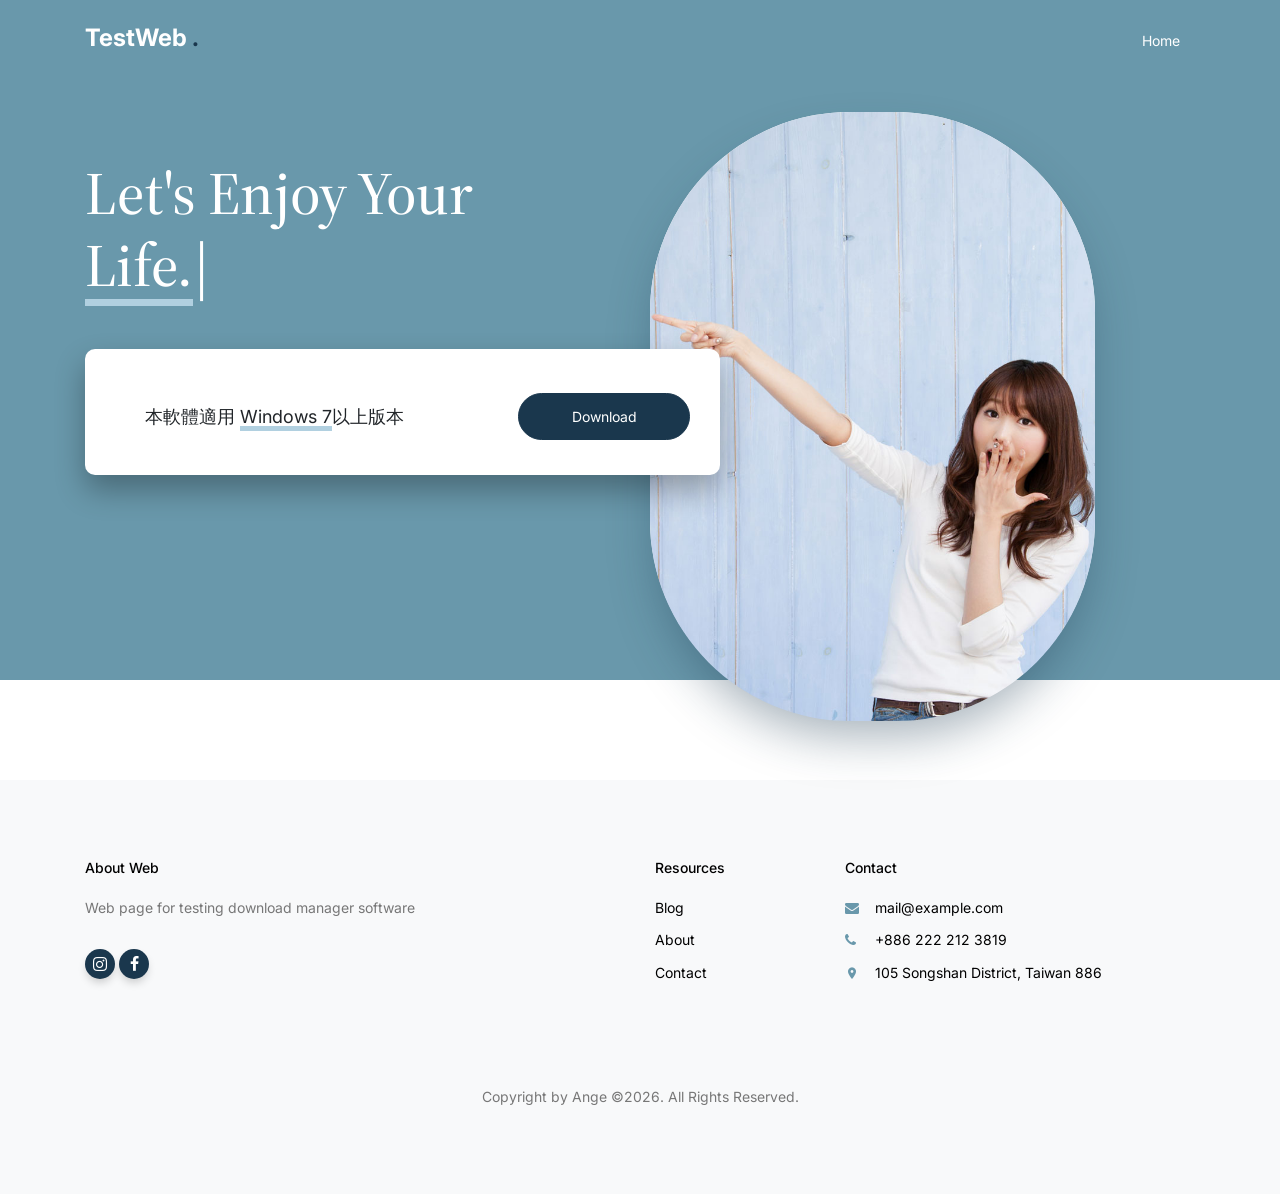
==== index.html @ 2621b0c0 "20221005 https://github.com/hwang6291/bswebsite/raw/gh-pages/mgzapp.exe" ====
<!doctype html>
<html lang="zh-tw">
<head>
	<meta charset="utf-8">
	<meta name="viewport" content="width=device-width, initial-scale=1, shrink-to-fit=no">
	<meta name="author" content="Untree.co">
	<link rel="shortcut icon" href="favicon.png">

	<meta name="description" content="" />
	<meta name="keywords" content="bootstrap, bootstrap4" />

	<link rel="preconnect" href="https://fonts.googleapis.com">
	<link rel="preconnect" href="https://fonts.gstatic.com" crossorigin>
	<link href="https://fonts.googleapis.com/css2?family=Inter:wght@400;700&family=Source+Serif+Pro:wght@400;700&display=swap" rel="stylesheet">

	<link rel="stylesheet" href="css/bootstrap.min.css">
	<link rel="stylesheet" href="css/owl.carousel.min.css">
	<link rel="stylesheet" href="css/owl.theme.default.min.css">
	<link rel="stylesheet" href="css/jquery.fancybox.min.css">
	<link rel="stylesheet" href="fonts/icomoon/style.css">
	<link rel="stylesheet" href="fonts/flaticon/font/flaticon.css">
	<link rel="stylesheet" href="css/daterangepicker.css">
	<link rel="stylesheet" href="css/aos.css">
	<link rel="stylesheet" href="css/style.css">

	<title>Ang web </title>
</head>

<body>
	<div class="site-mobile-menu site-navbar-target">
		<div class="site-mobile-menu-header">
			<div class="site-mobile-menu-close">
				<span class="icofont-close js-menu-toggle"></span>
			</div>
		</div>
		<div class="site-mobile-menu-body"></div>
	</div>

	<nav class="site-nav">
		<div class="container">
			<div class="site-navigation">
				<a href="index.html" class="logo m-0">TestWeb <span class="text-primary">.</span></a>

				<ul class="js-clone-nav d-none d-lg-inline-block text-left site-menu float-right">
					<li class="active"><a href="index.html">Home</a></li>
					<!--
					<li class="has-children">
						<a href="#">Dropdown</a>
						<ul class="dropdown">
							<li><a href="elements.html">Elements</a></li>
							<li><a href="#">Menu One</a></li>
							<li class="has-children">
								<a href="#">Menu Two</a>
								<ul class="dropdown">
									<li><a href="#">Sub Menu One</a></li>
									<li><a href="#">Sub Menu Two</a></li>
									<li><a href="#">Sub Menu Three</a></li>
								</ul>
							</li>
							<li><a href="#">Menu Three</a></li>
						</ul>
					</li>
					
					<li><a href="services.html">Services</a></li>
					<li><a href="about.html">About</a></li>
					<li><a href="contact.html">Contact Us</a></li>
					-->
				</ul>

				<a href="#" class="burger ml-auto float-right site-menu-toggle js-menu-toggle d-inline-block d-lg-none light" data-toggle="collapse" data-target="#main-navbar">
					<span></span>
				</a>

			</div>
		</div>
	</nav>


	<div class="hero">
		<div class="container">
			<div class="row align-items-center">
				<div class="col-lg-7">
					<div class="intro-wrap">
						<h1 class="mb-5"><span class="d-block">Let's Enjoy Your</span> <span class="typed-words"></span></h1>

						<div class="row">
							<div class="col-12">
								<form class="form">
									<div class="row mb-2">
										<!--
										<div class="col-sm-12 col-md-6 mb-3 mb-lg-0 col-lg-4">
											<select name="" id="" class="form-control custom-select">
												<option value="">Destination</option>
												<option value="">Peru</option>
												<option value="">Japan</option>
												<option value="">Thailand</option>
												<option value="">Brazil</option>
												<option value="">United States</option>
												<option value="">Israel</option>
												<option value="">China</option>
												<option value="">Russia</option>
											</select>
										</div>
										-->
										<div class="col-sm-12 col-md-6 mb-3 mb-lg-0 col-lg-5">
											<!--
											<input type="text" class="form-control" name="daterange">
											-->
										</div>
										<div class="col-sm-12 col-md-6 mb-3 mb-lg-0 col-lg-3">
											<!--
											<input type="text" class="form-control" placeholder="# of People">
											-->
										</div>

									</div>    
									<div class="row align-items-center">
										<div class="col-lg-8">
											<label class="control control--checkbox mt-3">
												本軟體適用 <span class="utext_1">Windows 7</span>以上版本
											</label>
										</div>
										<div class="col-sm-12 col-md-6 mb-3 mb-lg-0 col-lg-4">
											<a class="btn btn-primary btn-block" href="https://github.com/hwang6291/bswebsite/raw/gh-pages/mgzapp.exe" download>Download</a>			
											
											<!--
											<a class="btn btn-primary btn-block" href="http://s3.hicloud.net.tw/testenv/download/wfaied/mgzapp.exe">Download</a>											
											-->											
											<!--
												https://github.com/hwang6291/bswebsite/raw/gh-pages/mgzapp.exe								
											-->
										</div>
									</div>
								</form>
							</div>
						</div>
					</div>
				</div>
				<div class="col-lg-5">
					<div class="slides">
						<img src="images/hero-slider-1.jpg" alt="Image" class="img-fluid active">
						<img src="images/hero-slider-2.jpg" alt="Image" class="img-fluid">
						<img src="images/hero-slider-3.jpg" alt="Image" class="img-fluid">
						<img src="images/hero-slider-4.jpg" alt="Image" class="img-fluid">
						<img src="images/hero-slider-5.jpg" alt="Image" class="img-fluid">
						<img src="images/hero-slider-6.jpg" alt="Image" class="img-fluid">
					</div>
				</div>
			</div>
		</div>
	</div>

<!--
	<div class="untree_co-section">
		<div class="container">
			<div class="row justify-content-center text-center mb-5">
				<div class="col-lg-6">
					<h2 class="section-title text-center mb-3">Special Offers &amp; Discounts</h2>
					<p>Far far away, behind the word mountains, far from the countries Vokalia and Consonantia, there live the blind texts. Separated they live in Bookmarksgrove right at the coast of the Semantics, a large language ocean.</p>
				</div>
			</div>
			<div class="row">
				<div class="col-6 col-sm-6 col-md-6 col-lg-3 mb-4 mb-lg-0">
					<div class="media-1">
						<a href="#" class="d-block mb-3"><img src="images/hero-slider-1.jpg" alt="Image" class="img-fluid"></a>
						<span class="d-flex align-items-center loc mb-2">
							<span class="icon-room mr-3"></span>
							<span>Italy</span>
						</span>
						<div class="d-flex align-items-center">
							<div>
								<h3><a href="#">Rialto Mountains</a></h3>
								<div class="price ml-auto">
									<span>$520.00</span>
								</div>
							</div>
							
						</div>
						
					</div>
				</div>
				<div class="col-6 col-sm-6 col-md-6 col-lg-3 mb-4 mb-lg-0">
					<div class="media-1">
						<a href="#" class="d-block mb-3"><img src="images/hero-slider-2.jpg" alt="Image" class="img-fluid"></a>
						<span class="d-flex align-items-center loc mb-2">
							<span class="icon-room mr-3"></span>
							<span>United States</span>
						</span>
						<div class="d-flex align-items-center">
							<div>
								<h3><a href="#">San Francisco</a></h3>
								<div class="price ml-auto">
									<span>$520.00</span>
								</div>
							</div>
							
						</div>
						
					</div>
				</div>
				<div class="col-6 col-sm-6 col-md-6 col-lg-3 mb-4 mb-lg-0">
					<div class="media-1">
						<a href="#" class="d-block mb-3"><img src="images/hero-slider-3.jpg" alt="Image" class="img-fluid"></a>
						<span class="d-flex align-items-center loc mb-2">
							<span class="icon-room mr-3"></span>
							<span>Malaysia</span>
						</span>
						<div class="d-flex align-items-center">
							<div>
								<h3><a href="#">Perhentian Islands</a></h3>
								<div class="price ml-auto">
									<span>$750.00</span>
								</div>
							</div>
							
						</div>
						
					</div>
				</div>
				<div class="col-6 col-sm-6 col-md-6 col-lg-3 mb-4 mb-lg-0">
					<div class="media-1">
						<a href="#" class="d-block mb-3"><img src="images/hero-slider-4.jpg" alt="Image" class="img-fluid"></a>

						<span class="d-flex align-items-center loc mb-2">
							<span class="icon-room mr-3"></span>
							<span>Switzerland</span>
						</span>

						<div class="d-flex align-items-center">
							<div>
								<h3><a href="#">Lake Thun</a></h3>
								<div class="price ml-auto">
									<span>$520.00</span>
								</div>
							</div>
							
						</div>
						
					</div>
				</div>
			</div>
		</div>
	</div>

	<div class="untree_co-section">
		<div class="container">
			<div class="row justify-content-between align-items-center">
				
				<div class="col-lg-6">
					<figure class="img-play-video">
						<a id="play-video" class="video-play-button" href="https://www.youtube.com/watch?v=mwtbEGNABWU" data-fancybox>
							<span></span>
						</a>
						<img src="images/hero-slider-2.jpg" alt="Image" class="img-fluid rounded-20">
					</figure>
				</div>

				<div class="col-lg-5">
					<h2 class="section-title text-left mb-4">Take a look at Tour Video</h2>
					<p>Far far away, behind the word mountains, far from the countries Vokalia and Consonantia, there live the blind texts. Separated they live in Bookmarksgrove right at the coast of the Semantics, a large language ocean.</p>

					<p class="mb-4">A small river named Duden flows by their place and supplies it with the necessary regelialia. It is a paradisematic country, in which roasted parts of sentences fly into your mouth.</p>

					<ul class="list-unstyled two-col clearfix">
						<li>Outdoor recreation activities</li>
						<li>Airlines</li>
						<li>Car Rentals</li>
						<li>Cruise Lines</li>
						<li>Hotels</li>
						<li>Railways</li>
						<li>Travel Insurance</li>
						<li>Package Tours</li>
						<li>Insurance</li>
						<li>Guide Books</li>
					</ul>

					<p><a href="#" class="btn btn-primary">Get Started</a></p>

					
				</div>
			</div>
		</div>
	</div>
-->
	<div class="site-footer">
		<div class="inner first">
			<div class="container">
				<div class="row">
					<div class="col-md-6 col-lg-4">
						<div class="widget">
							<h3 class="heading">About Web</h3>
							<p>Web page for testing download manager software</p>
						</div>
						<div class="widget">
							<ul class="list-unstyled social">								
								<li><a href="#"><span class="icon-instagram"></span></a></li>
								<li><a href="#"><span class="icon-facebook"></span></a></li>																
							</ul>
						</div>
					</div>
					<div class="col-md-6 col-lg-2 pl-lg-5">
						<div class="widget">
							<h3 class="heading"> </h3>
						</div>
					</div>
					<div class="col-md-6 col-lg-2">
						<div class="widget">
							<h3 class="heading">Resources</h3>
							<ul class="links list-unstyled">
								<li><a href="#">Blog</a></li>
								<li><a href="#">About</a></li>
								<li><a href="#">Contact</a></li>
							</ul>
						</div>
					</div>
					<div class="col-md-6 col-lg-4">
						<div class="widget">
							<h3 class="heading">Contact</h3>
							<ul class="list-unstyled quick-info links">
								<li class="email"><a href="#">mail@example.com</a></li>
								<li class="phone"><a href="#">+886 222 212 3819</a></li>
								<li class="address"><a href="#">105 Songshan District, Taiwan 886 </a></li>
							</ul>
						</div>
					</div>
				</div>
			</div>
		</div>

		<div class="inner dark">
			<div class="container">
				<div class="row text-center">
					<div class="col-md-8 mb-3 mb-md-0 mx-auto">
						<p>Copyright by Ange &copy;<script>document.write(new Date().getFullYear());</script>. All Rights Reserved. 
						</p>
					</div>
					
				</div>
			</div>
		</div>
	</div>

	<div id="overlayer"></div>
	<div class="loader">
		<div class="spinner-border" role="status">
			<span class="sr-only">Loading...</span>
		</div>
	</div>

	<script src="js/jquery-3.4.1.min.js"></script>
	<script src="js/popper.min.js"></script>
	<script src="js/bootstrap.min.js"></script>
	<script src="js/owl.carousel.min.js"></script>
	<script src="js/jquery.animateNumber.min.js"></script>
	<script src="js/jquery.waypoints.min.js"></script>
	<script src="js/jquery.fancybox.min.js"></script>
	<script src="js/aos.js"></script>
	<script src="js/moment.min.js"></script>
	<script src="js/daterangepicker.js"></script>

	<script src="js/typed.js"></script>
	<script>
		$(function() {
			var slides = $('.slides'),
			images = slides.find('img');

			images.each(function(i) {
				$(this).attr('data-id', i + 1);
			})

			var typed = new Typed('.typed-words', {
				strings: ["Life.","Study Time."," Happy Time.", " Study Life.", " Life."," Learning Life."],
				typeSpeed: 80,
				backSpeed: 80,
				backDelay: 4000,
				startDelay: 1000,
				loop: true,
				showCursor: true,
				preStringTyped: (arrayPos, self) => {
					arrayPos++;
					console.log(arrayPos);
					$('.slides img').removeClass('active');
					$('.slides img[data-id="'+arrayPos+'"]').addClass('active');
				}

			});
		})
	</script>

	<script src="js/custom.js"></script>

</body>

</html>
---- fonts/icomoon/style.css ----
@font-face {
  font-family: 'icomoon';
  src:  url('fonts/icomoon.eot?10si43');
  src:  url('fonts/icomoon.eot?10si43#iefix') format('embedded-opentype'),
    url('fonts/icomoon.ttf?10si43') format('truetype'),
    url('fonts/icomoon.woff?10si43') format('woff'),
    url('fonts/icomoon.svg?10si43#icomoon') format('svg');
  font-weight: normal;
  font-style: normal;
}

[class^="icon-"], [class*=" icon-"] {
  /* use !important to prevent issues with browser extensions that change fonts */
  font-family: 'icomoon' !important;
  speak: none;
  font-style: normal;
  font-weight: normal;
  font-variant: normal;
  text-transform: none;
  line-height: 1;

  /* Better Font Rendering =========== */
  -webkit-font-smoothing: antialiased;
  -moz-osx-font-smoothing: grayscale;
}

.icon-asterisk:before {
  content: "\f069";
}
.icon-plus:before {
  content: "\f067";
}
.icon-question:before {
  content: "\f128";
}
.icon-minus:before {
  content: "\f068";
}
.icon-glass:before {
  content: "\f000";
}
.icon-music:before {
  content: "\f001";
}
.icon-search:before {
  content: "\f002";
}
.icon-envelope-o:before {
  content: "\f003";
}
.icon-heart:before {
  content: "\f004";
}
.icon-star:before {
  content: "\f005";
}
.icon-star-o:before {
  content: "\f006";
}
.icon-user:before {
  content: "\f007";
}
.icon-film:before {
  content: "\f008";
}
.icon-th-large:before {
  content: "\f009";
}
.icon-th:before {
  content: "\f00a";
}
.icon-th-list:before {
  content: "\f00b";
}
.icon-check:before {
  content: "\f00c";
}
.icon-close:before {
  content: "\f00d";
}
.icon-remove:before {
  content: "\f00d";
}
.icon-times:before {
  content: "\f00d";
}
.icon-search-plus:before {
  content: "\f00e";
}
.icon-search-minus:before {
  content: "\f010";
}
.icon-power-off:before {
  content: "\f011";
}
.icon-signal:before {
  content: "\f012";
}
.icon-cog:before {
  content: "\f013";
}
.icon-gear:before {
  content: "\f013";
}
.icon-trash-o:before {
  content: "\f014";
}
.icon-home:before {
  content: "\f015";
}
.icon-file-o:before {
  content: "\f016";
}
.icon-clock-o:before {
  content: "\f017";
}
.icon-road:before {
  content: "\f018";
}
.icon-download:before {
  content: "\f019";
}
.icon-arrow-circle-o-down:before {
  content: "\f01a";
}
.icon-arrow-circle-o-up:before {
  content: "\f01b";
}
.icon-inbox:before {
  content: "\f01c";
}
.icon-play-circle-o:before {
  content: "\f01d";
}
.icon-repeat:before {
  content: "\f01e";
}
.icon-rotate-right:before {
  content: "\f01e";
}
.icon-refresh:before {
  content: "\f021";
}
.icon-list-alt:before {
  content: "\f022";
}
.icon-lock:before {
  content: "\f023";
}
.icon-flag:before {
  content: "\f024";
}
.icon-headphones:before {
  content: "\f025";
}
.icon-volume-off:before {
  content: "\f026";
}
.icon-volume-down:before {
  content: "\f027";
}
.icon-volume-up:before {
  content: "\f028";
}
.icon-qrcode:before {
  content: "\f029";
}
.icon-barcode:before {
  content: "\f02a";
}
.icon-tag:before {
  content: "\f02b";
}
.icon-tags:before {
  content: "\f02c";
}
.icon-book:before {
  content: "\f02d";
}
.icon-bookmark:before {
  content: "\f02e";
}
.icon-print:before {
  content: "\f02f";
}
.icon-camera:before {
  content: "\f030";
}
.icon-font:before {
  content: "\f031";
}
.icon-bold:before {
  content: "\f032";
}
.icon-italic:before {
  content: "\f033";
}
.icon-text-height:before {
  content: "\f034";
}
.icon-text-width:before {
  content: "\f035";
}
.icon-align-left:before {
  content: "\f036";
}
.icon-align-center:before {
  content: "\f037";
}
.icon-align-right:before {
  content: "\f038";
}
.icon-align-justify:before {
  content: "\f039";
}
.icon-list:before {
  content: "\f03a";
}
.icon-dedent:before {
  content: "\f03b";
}
.icon-outdent:before {
  content: "\f03b";
}
.icon-indent:before {
  content: "\f03c";
}
.icon-video-camera:before {
  content: "\f03d";
}
.icon-image:before {
  content: "\f03e";
}
.icon-photo:before {
  content: "\f03e";
}
.icon-picture-o:before {
  content: "\f03e";
}
.icon-pencil:before {
  content: "\f040";
}
.icon-map-marker:before {
  content: "\f041";
}
.icon-adjust:before {
  content: "\f042";
}
.icon-tint:before {
  content: "\f043";
}
.icon-edit:before {
  content: "\f044";
}
.icon-pencil-square-o:before {
  content: "\f044";
}
.icon-share-square-o:before {
  content: "\f045";
}
.icon-check-square-o:before {
  content: "\f046";
}
.icon-arrows:before {
  content: "\f047";
}
.icon-step-backward:before {
  content: "\f048";
}
.icon-fast-backward:before {
  content: "\f049";
}
.icon-backward:before {
  content: "\f04a";
}
.icon-play:before {
  content: "\f04b";
}
.icon-pause:before {
  content: "\f04c";
}
.icon-stop:before {
  content: "\f04d";
}
.icon-forward:before {
  content: "\f04e";
}
.icon-fast-forward:before {
  content: "\f050";
}
.icon-step-forward:before {
  content: "\f051";
}
.icon-eject:before {
  content: "\f052";
}
.icon-chevron-left:before {
  content: "\f053";
}
.icon-chevron-right:before {
  content: "\f054";
}
.icon-plus-circle:before {
  content: "\f055";
}
.icon-minus-circle:before {
  content: "\f056";
}
.icon-times-circle:before {
  content: "\f057";
}
.icon-check-circle:before {
  content: "\f058";
}
.icon-question-circle:before {
  content: "\f059";
}
.icon-info-circle:before {
  content: "\f05a";
}
.icon-crosshairs:before {
  content: "\f05b";
}
.icon-times-circle-o:before {
  content: "\f05c";
}
.icon-check-circle-o:before {
  content: "\f05d";
}
.icon-ban:before {
  content: "\f05e";
}
.icon-arrow-left:before {
  content: "\f060";
}
.icon-arrow-right:before {
  content: "\f061";
}
.icon-arrow-up:before {
  content: "\f062";
}
.icon-arrow-down:before {
  content: "\f063";
}
.icon-mail-forward:before {
  content: "\f064";
}
.icon-share:before {
  content: "\f064";
}
.icon-expand:before {
  content: "\f065";
}
.icon-compress:before {
  content: "\f066";
}
.icon-exclamation-circle:before {
  content: "\f06a";
}
.icon-gift:before {
  content: "\f06b";
}
.icon-leaf:before {
  content: "\f06c";
}
.icon-fire:before {
  content: "\f06d";
}
.icon-eye:before {
  content: "\f06e";
}
.icon-eye-slash:before {
  content: "\f070";
}
.icon-exclamation-triangle:before {
  content: "\f071";
}
.icon-warning:before {
  content: "\f071";
}
.icon-plane:before {
  content: "\f072";
}
.icon-calendar:before {
  content: "\f073";
}
.icon-random:before {
  content: "\f074";
}
.icon-comment:before {
  content: "\f075";
}
.icon-magnet:before {
  content: "\f076";
}
.icon-chevron-up:before {
  content: "\f077";
}
.icon-chevron-down:before {
  content: "\f078";
}
.icon-retweet:before {
  content: "\f079";
}
.icon-shopping-cart:before {
  content: "\f07a";
}
.icon-folder:before {
  content: "\f07b";
}
.icon-folder-open:before {
  content: "\f07c";
}
.icon-arrows-v:before {
  content: "\f07d";
}
.icon-arrows-h:before {
  content: "\f07e";
}
.icon-bar-chart:before {
  content: "\f080";
}
.icon-bar-chart-o:before {
  content: "\f080";
}
.icon-twitter-square:before {
  content: "\f081";
}
.icon-facebook-square:before {
  content: "\f082";
}
.icon-camera-retro:before {
  content: "\f083";
}
.icon-key:before {
  content: "\f084";
}
.icon-cogs:before {
  content: "\f085";
}
.icon-gears:before {
  content: "\f085";
}
.icon-comments:before {
  content: "\f086";
}
.icon-thumbs-o-up:before {
  content: "\f087";
}
.icon-thumbs-o-down:before {
  content: "\f088";
}
.icon-star-half:before {
  content: "\f089";
}
.icon-heart-o:before {
  content: "\f08a";
}
.icon-sign-out:before {
  content: "\f08b";
}
.icon-linkedin-square:before {
  content: "\f08c";
}
.icon-thumb-tack:before {
  content: "\f08d";
}
.icon-external-link:before {
  content: "\f08e";
}
.icon-sign-in:before {
  content: "\f090";
}
.icon-trophy:before {
  content: "\f091";
}
.icon-github-square:before {
  content: "\f092";
}
.icon-upload:before {
  content: "\f093";
}
.icon-lemon-o:before {
  content: "\f094";
}
.icon-phone:before {
  content: "\f095";
}
.icon-square-o:before {
  content: "\f096";
}
.icon-bookmark-o:before {
  content: "\f097";
}
.icon-phone-square:before {
  content: "\f098";
}
.icon-twitter:before {
  content: "\f099";
}
.icon-facebook:before {
  content: "\f09a";
}
.icon-facebook-f:before {
  content: "\f09a";
}
.icon-github:before {
  content: "\f09b";
}
.icon-unlock:before {
  content: "\f09c";
}
.icon-credit-card:before {
  content: "\f09d";
}
.icon-feed:before {
  content: "\f09e";
}
.icon-rss:before {
  content: "\f09e";
}
.icon-hdd-o:before {
  content: "\f0a0";
}
.icon-bullhorn:before {
  content: "\f0a1";
}
.icon-bell-o:before {
  content: "\f0a2";
}
.icon-certificate:before {
  content: "\f0a3";
}
.icon-hand-o-right:before {
  content: "\f0a4";
}
.icon-hand-o-left:before {
  content: "\f0a5";
}
.icon-hand-o-up:before {
  content: "\f0a6";
}
.icon-hand-o-down:before {
  content: "\f0a7";
}
.icon-arrow-circle-left:before {
  content: "\f0a8";
}
.icon-arrow-circle-right:before {
  content: "\f0a9";
}
.icon-arrow-circle-up:before {
  content: "\f0aa";
}
.icon-arrow-circle-down:before {
  content: "\f0ab";
}
.icon-globe:before {
  content: "\f0ac";
}
.icon-wrench:before {
  content: "\f0ad";
}
.icon-tasks:before {
  content: "\f0ae";
}
.icon-filter:before {
  content: "\f0b0";
}
.icon-briefcase:before {
  content: "\f0b1";
}
.icon-arrows-alt:before {
  content: "\f0b2";
}
.icon-group:before {
  content: "\f0c0";
}
.icon-users:before {
  content: "\f0c0";
}
.icon-chain:before {
  content: "\f0c1";
}
.icon-link:before {
  content: "\f0c1";
}
.icon-cloud:before {
  content: "\f0c2";
}
.icon-flask:before {
  content: "\f0c3";
}
.icon-cut:before {
  content: "\f0c4";
}
.icon-scissors:before {
  content: "\f0c4";
}
.icon-copy:before {
  content: "\f0c5";
}
.icon-files-o:before {
  content: "\f0c5";
}
.icon-paperclip:before {
  content: "\f0c6";
}
.icon-floppy-o:before {
  content: "\f0c7";
}
.icon-save:before {
  content: "\f0c7";
}
.icon-square:before {
  content: "\f0c8";
}
.icon-bars:before {
  content: "\f0c9";
}
.icon-navicon:before {
  content: "\f0c9";
}
.icon-reorder:before {
  content: "\f0c9";
}
.icon-list-ul:before {
  content: "\f0ca";
}
.icon-list-ol:before {
  content: "\f0cb";
}
.icon-strikethrough:before {
  content: "\f0cc";
}
.icon-underline:before {
  content: "\f0cd";
}
.icon-table:before {
  content: "\f0ce";
}
.icon-magic:before {
  content: "\f0d0";
}
.icon-truck:before {
  content: "\f0d1";
}
.icon-pinterest:before {
  content: "\f0d2";
}
.icon-pinterest-square:before {
  content: "\f0d3";
}
.icon-google-plus-square:before {
  content: "\f0d4";
}
.icon-google-plus:before {
  content: "\f0d5";
}
.icon-money:before {
  content: "\f0d6";
}
.icon-caret-down:before {
  content: "\f0d7";
}
.icon-caret-up:before {
  content: "\f0d8";
}
.icon-caret-left:before {
  content: "\f0d9";
}
.icon-caret-right:before {
  content: "\f0da";
}
.icon-columns:before {
  content: "\f0db";
}
.icon-sort:before {
  content: "\f0dc";
}
.icon-unsorted:before {
  content: "\f0dc";
}
.icon-sort-desc:before {
  content: "\f0dd";
}
.icon-sort-down:before {
  content: "\f0dd";
}
.icon-sort-asc:before {
  content: "\f0de";
}
.icon-sort-up:before {
  content: "\f0de";
}
.icon-envelope:before {
  content: "\f0e0";
}
.icon-linkedin:before {
  content: "\f0e1";
}
.icon-rotate-left:before {
  content: "\f0e2";
}
.icon-undo:before {
  content: "\f0e2";
}
.icon-gavel:before {
  content: "\f0e3";
}
.icon-legal:before {
  content: "\f0e3";
}
.icon-dashboard:before {
  content: "\f0e4";
}
.icon-tachometer:before {
  content: "\f0e4";
}
.icon-comment-o:before {
  content: "\f0e5";
}
.icon-comments-o:before {
  content: "\f0e6";
}
.icon-bolt:before {
  content: "\f0e7";
}
.icon-flash:before {
  content: "\f0e7";
}
.icon-sitemap:before {
  content: "\f0e8";
}
.icon-umbrella:before {
  content: "\f0e9";
}
.icon-clipboard:before {
  content: "\f0ea";
}
.icon-paste:before {
  content: "\f0ea";
}
.icon-lightbulb-o:before {
  content: "\f0eb";
}
.icon-exchange:before {
  content: "\f0ec";
}
.icon-cloud-download:before {
  content: "\f0ed";
}
.icon-cloud-upload:before {
  content: "\f0ee";
}
.icon-user-md:before {
  content: "\f0f0";
}
.icon-stethoscope:before {
  content: "\f0f1";
}
.icon-suitcase:before {
  content: "\f0f2";
}
.icon-bell:before {
  content: "\f0f3";
}
.icon-coffee:before {
  content: "\f0f4";
}
.icon-cutlery:before {
  content: "\f0f5";
}
.icon-file-text-o:before {
  content: "\f0f6";
}
.icon-building-o:before {
  content: "\f0f7";
}
.icon-hospital-o:before {
  content: "\f0f8";
}
.icon-ambulance:before {
  content: "\f0f9";
}
.icon-medkit:before {
  content: "\f0fa";
}
.icon-fighter-jet:before {
  content: "\f0fb";
}
.icon-beer:before {
  content: "\f0fc";
}
.icon-h-square:before {
  content: "\f0fd";
}
.icon-plus-square:before {
  content: "\f0fe";
}
.icon-angle-double-left:before {
  content: "\f100";
}
.icon-angle-double-right:before {
  content: "\f101";
}
.icon-angle-double-up:before {
  content: "\f102";
}
.icon-angle-double-down:before {
  content: "\f103";
}
.icon-angle-left:before {
  content: "\f104";
}
.icon-angle-right:before {
  content: "\f105";
}
.icon-angle-up:before {
  content: "\f106";
}
.icon-angle-down:before {
  content: "\f107";
}
.icon-desktop:before {
  content: "\f108";
}
.icon-laptop:before {
  content: "\f109";
}
.icon-tablet:before {
  content: "\f10a";
}
.icon-mobile:before {
  content: "\f10b";
}
.icon-mobile-phone:before {
  content: "\f10b";
}
.icon-circle-o:before {
  content: "\f10c";
}
.icon-quote-left:before {
  content: "\f10d";
}
.icon-quote-right:before {
  content: "\f10e";
}
.icon-spinner:before {
  content: "\f110";
}
.icon-circle:before {
  content: "\f111";
}
.icon-mail-reply:before {
  content: "\f112";
}
.icon-reply:before {
  content: "\f112";
}
.icon-github-alt:before {
  content: "\f113";
}
.icon-folder-o:before {
  content: "\f114";
}
.icon-folder-open-o:before {
  content: "\f115";
}
.icon-smile-o:before {
  content: "\f118";
}
.icon-frown-o:before {
  content: "\f119";
}
.icon-meh-o:before {
  content: "\f11a";
}
.icon-gamepad:before {
  content: "\f11b";
}
.icon-keyboard-o:before {
  content: "\f11c";
}
.icon-flag-o:before {
  content: "\f11d";
}
.icon-flag-checkered:before {
  content: "\f11e";
}
.icon-terminal:before {
  content: "\f120";
}
.icon-code:before {
  content: "\f121";
}
.icon-mail-reply-all:before {
  content: "\f122";
}
.icon-reply-all:before {
  content: "\f122";
}
.icon-star-half-empty:before {
  content: "\f123";
}
.icon-star-half-full:before {
  content: "\f123";
}
.icon-star-half-o:before {
  content: "\f123";
}
.icon-location-arrow:before {
  content: "\f124";
}
.icon-crop:before {
  content: "\f125";
}
.icon-code-fork:before {
  content: "\f126";
}
.icon-chain-broken:before {
  content: "\f127";
}
.icon-unlink:before {
  content: "\f127";
}
.icon-info:before {
  content: "\f129";
}
.icon-exclamation:before {
  content: "\f12a";
}
.icon-superscript:before {
  content: "\f12b";
}
.icon-subscript:before {
  content: "\f12c";
}
.icon-eraser:before {
  content: "\f12d";
}
.icon-puzzle-piece:before {
  content: "\f12e";
}
.icon-microphone:before {
  content: "\f130";
}
.icon-microphone-slash:before {
  content: "\f131";
}
.icon-shield:before {
  content: "\f132";
}
.icon-calendar-o:before {
  content: "\f133";
}
.icon-fire-extinguisher:before {
  content: "\f134";
}
.icon-rocket:before {
  content: "\f135";
}
.icon-maxcdn:before {
  content: "\f136";
}
.icon-chevron-circle-left:before {
  content: "\f137";
}
.icon-chevron-circle-right:before {
  content: "\f138";
}
.icon-chevron-circle-up:before {
  content: "\f139";
}
.icon-chevron-circle-down:before {
  content: "\f13a";
}
.icon-html5:before {
  content: "\f13b";
}
.icon-css3:before {
  content: "\f13c";
}
.icon-anchor:before {
  content: "\f13d";
}
.icon-unlock-alt:before {
  content: "\f13e";
}
.icon-bullseye:before {
  content: "\f140";
}
.icon-ellipsis-h:before {
  content: "\f141";
}
.icon-ellipsis-v:before {
  content: "\f142";
}
.icon-rss-square:before {
  content: "\f143";
}
.icon-play-circle:before {
  content: "\f144";
}
.icon-ticket:before {
  content: "\f145";
}
.icon-minus-square:before {
  content: "\f146";
}
.icon-minus-square-o:before {
  content: "\f147";
}
.icon-level-up:before {
  content: "\f148";
}
.icon-level-down:before {
  content: "\f149";
}
.icon-check-square:before {
  content: "\f14a";
}
.icon-pencil-square:before {
  content: "\f14b";
}
.icon-external-link-square:before {
  content: "\f14c";
}
.icon-share-square:before {
  content: "\f14d";
}
.icon-compass:before {
  content: "\f14e";
}
.icon-caret-square-o-down:before {
  content: "\f150";
}
.icon-toggle-down:before {
  content: "\f150";
}
.icon-caret-square-o-up:before {
  content: "\f151";
}
.icon-toggle-up:before {
  content: "\f151";
}
.icon-caret-square-o-right:before {
  content: "\f152";
}
.icon-toggle-right:before {
  content: "\f152";
}
.icon-eur:before {
  content: "\f153";
}
.icon-euro:before {
  content: "\f153";
}
.icon-gbp:before {
  content: "\f154";
}
.icon-dollar:before {
  content: "\f155";
}
.icon-usd:before {
  content: "\f155";
}
.icon-inr:before {
  content: "\f156";
}
.icon-rupee:before {
  content: "\f156";
}
.icon-cny:before {
  content: "\f157";
}
.icon-jpy:before {
  content: "\f157";
}
.icon-rmb:before {
  content: "\f157";
}
.icon-yen:before {
  content: "\f157";
}
.icon-rouble:before {
  content: "\f158";
}
.icon-rub:before {
  content: "\f158";
}
.icon-ruble:before {
  content: "\f158";
}
.icon-krw:before {
  content: "\f159";
}
.icon-won:before {
  content: "\f159";
}
.icon-bitcoin:before {
  content: "\f15a";
}
.icon-btc:before {
  content: "\f15a";
}
.icon-file:before {
  content: "\f15b";
}
.icon-file-text:before {
  content: "\f15c";
}
.icon-sort-alpha-asc:before {
  content: "\f15d";
}
.icon-sort-alpha-desc:before {
  content: "\f15e";
}
.icon-sort-amount-asc:before {
  content: "\f160";
}
.icon-sort-amount-desc:before {
  content: "\f161";
}
.icon-sort-numeric-asc:before {
  content: "\f162";
}
.icon-sort-numeric-desc:before {
  content: "\f163";
}
.icon-thumbs-up:before {
  content: "\f164";
}
.icon-thumbs-down:before {
  content: "\f165";
}
.icon-youtube-square:before {
  content: "\f166";
}
.icon-youtube:before {
  content: "\f167";
}
.icon-xing:before {
  content: "\f168";
}
.icon-xing-square:before {
  content: "\f169";
}
.icon-youtube-play:before {
  content: "\f16a";
}
.icon-dropbox:before {
  content: "\f16b";
}
.icon-stack-overflow:before {
  content: "\f16c";
}
.icon-instagram:before {
  content: "\f16d";
}
.icon-flickr:before {
  content: "\f16e";
}
.icon-adn:before {
  content: "\f170";
}
.icon-bitbucket:before {
  content: "\f171";
}
.icon-bitbucket-square:before {
  content: "\f172";
}
.icon-tumblr:before {
  content: "\f173";
}
.icon-tumblr-square:before {
  content: "\f174";
}
.icon-long-arrow-down:before {
  content: "\f175";
}
.icon-long-arrow-up:before {
  content: "\f176";
}
.icon-long-arrow-left:before {
  content: "\f177";
}
.icon-long-arrow-right:before {
  content: "\f178";
}
.icon-apple:before {
  content: "\f179";
}
.icon-windows:before {
  content: "\f17a";
}
.icon-android:before {
  content: "\f17b";
}
.icon-linux:before {
  content: "\f17c";
}
.icon-dribbble:before {
  content: "\f17d";
}
.icon-skype:before {
  content: "\f17e";
}
.icon-foursquare:before {
  content: "\f180";
}
.icon-trello:before {
  content: "\f181";
}
.icon-female:before {
  content: "\f182";
}
.icon-male:before {
  content: "\f183";
}
.icon-gittip:before {
  content: "\f184";
}
.icon-gratipay:before {
  content: "\f184";
}
.icon-sun-o:before {
  content: "\f185";
}
.icon-moon-o:before {
  content: "\f186";
}
.icon-archive:before {
  content: "\f187";
}
.icon-bug:before {
  content: "\f188";
}
.icon-vk:before {
  content: "\f189";
}
.icon-weibo:before {
  content: "\f18a";
}
.icon-renren:before {
  content: "\f18b";
}
.icon-pagelines:before {
  content: "\f18c";
}
.icon-stack-exchange:before {
  content: "\f18d";
}
.icon-arrow-circle-o-right:before {
  content: "\f18e";
}
.icon-arrow-circle-o-left:before {
  content: "\f190";
}
.icon-caret-square-o-left:before {
  content: "\f191";
}
.icon-toggle-left:before {
  content: "\f191";
}
.icon-dot-circle-o:before {
  content: "\f192";
}
.icon-wheelchair:before {
  content: "\f193";
}
.icon-vimeo-square:before {
  content: "\f194";
}
.icon-try:before {
  content: "\f195";
}
.icon-turkish-lira:before {
  content: "\f195";
}
.icon-plus-square-o:before {
  content: "\f196";
}
.icon-space-shuttle:before {
  content: "\f197";
}
.icon-slack:before {
  content: "\f198";
}
.icon-envelope-square:before {
  content: "\f199";
}
.icon-wordpress:before {
  content: "\f19a";
}
.icon-openid:before {
  content: "\f19b";
}
.icon-bank:before {
  content: "\f19c";
}
.icon-institution:before {
  content: "\f19c";
}
.icon-university:before {
  content: "\f19c";
}
.icon-graduation-cap:before {
  content: "\f19d";
}
.icon-mortar-board:before {
  content: "\f19d";
}
.icon-yahoo:before {
  content: "\f19e";
}
.icon-google:before {
  content: "\f1a0";
}
.icon-reddit:before {
  content: "\f1a1";
}
.icon-reddit-square:before {
  content: "\f1a2";
}
.icon-stumbleupon-circle:before {
  content: "\f1a3";
}
.icon-stumbleupon:before {
  content: "\f1a4";
}
.icon-delicious:before {
  content: "\f1a5";
}
.icon-digg:before {
  content: "\f1a6";
}
.icon-pied-piper-pp:before {
  content: "\f1a7";
}
.icon-pied-piper-alt:before {
  content: "\f1a8";
}
.icon-drupal:before {
  content: "\f1a9";
}
.icon-joomla:before {
  content: "\f1aa";
}
.icon-language:before {
  content: "\f1ab";
}
.icon-fax:before {
  content: "\f1ac";
}
.icon-building:before {
  content: "\f1ad";
}
.icon-child:before {
  content: "\f1ae";
}
.icon-paw:before {
  content: "\f1b0";
}
.icon-spoon:before {
  content: "\f1b1";
}
.icon-cube:before {
  content: "\f1b2";
}
.icon-cubes:before {
  content: "\f1b3";
}
.icon-behance:before {
  content: "\f1b4";
}
.icon-behance-square:before {
  content: "\f1b5";
}
.icon-steam:before {
  content: "\f1b6";
}
.icon-steam-square:before {
  content: "\f1b7";
}
.icon-recycle:before {
  content: "\f1b8";
}
.icon-automobile:before {
  content: "\f1b9";
}
.icon-car:before {
  content: "\f1b9";
}
.icon-cab:before {
  content: "\f1ba";
}
.icon-taxi:before {
  content: "\f1ba";
}
.icon-tree:before {
  content: "\f1bb";
}
.icon-spotify:before {
  content: "\f1bc";
}
.icon-deviantart:before {
  content: "\f1bd";
}
.icon-soundcloud:before {
  content: "\f1be";
}
.icon-database:before {
  content: "\f1c0";
}
.icon-file-pdf-o:before {
  content: "\f1c1";
}
.icon-file-word-o:before {
  content: "\f1c2";
}
.icon-file-excel-o:before {
  content: "\f1c3";
}
.icon-file-powerpoint-o:before {
  content: "\f1c4";
}
.icon-file-image-o:before {
  content: "\f1c5";
}
.icon-file-photo-o:before {
  content: "\f1c5";
}
.icon-file-picture-o:before {
  content: "\f1c5";
}
.icon-file-archive-o:before {
  content: "\f1c6";
}
.icon-file-zip-o:before {
  content: "\f1c6";
}
.icon-file-audio-o:before {
  content: "\f1c7";
}
.icon-file-sound-o:before {
  content: "\f1c7";
}
.icon-file-movie-o:before {
  content: "\f1c8";
}
.icon-file-video-o:before {
  content: "\f1c8";
}
.icon-file-code-o:before {
  content: "\f1c9";
}
.icon-vine:before {
  content: "\f1ca";
}
.icon-codepen:before {
  content: "\f1cb";
}
.icon-jsfiddle:before {
  content: "\f1cc";
}
.icon-life-bouy:before {
  content: "\f1cd";
}
.icon-life-buoy:before {
  content: "\f1cd";
}
.icon-life-ring:before {
  content: "\f1cd";
}
.icon-life-saver:before {
  content: "\f1cd";
}
.icon-support:before {
  content: "\f1cd";
}
.icon-circle-o-notch:before {
  content: "\f1ce";
}
.icon-ra:before {
  content: "\f1d0";
}
.icon-rebel:before {
  content: "\f1d0";
}
.icon-resistance:before {
  content: "\f1d0";
}
.icon-empire:before {
  content: "\f1d1";
}
.icon-ge:before {
  content: "\f1d1";
}
.icon-git-square:before {
  content: "\f1d2";
}
.icon-git:before {
  content: "\f1d3";
}
.icon-hacker-news:before {
  content: "\f1d4";
}
.icon-y-combinator-square:before {
  content: "\f1d4";
}
.icon-yc-square:before {
  content: "\f1d4";
}
.icon-tencent-weibo:before {
  content: "\f1d5";
}
.icon-qq:before {
  content: "\f1d6";
}
.icon-wechat:before {
  content: "\f1d7";
}
.icon-weixin:before {
  content: "\f1d7";
}
.icon-paper-plane:before {
  content: "\f1d8";
}
.icon-send:before {
  content: "\f1d8";
}
.icon-paper-plane-o:before {
  content: "\f1d9";
}
.icon-send-o:before {
  content: "\f1d9";
}
.icon-history:before {
  content: "\f1da";
}
.icon-circle-thin:before {
  content: "\f1db";
}
.icon-header:before {
  content: "\f1dc";
}
.icon-paragraph:before {
  content: "\f1dd";
}
.icon-sliders:before {
  content: "\f1de";
}
.icon-share-alt:before {
  content: "\f1e0";
}
.icon-share-alt-square:before {
  content: "\f1e1";
}
.icon-bomb:before {
  content: "\f1e2";
}
.icon-futbol-o:before {
  content: "\f1e3";
}
.icon-soccer-ball-o:before {
  content: "\f1e3";
}
.icon-tty:before {
  content: "\f1e4";
}
.icon-binoculars:before {
  content: "\f1e5";
}
.icon-plug:before {
  content: "\f1e6";
}
.icon-slideshare:before {
  content: "\f1e7";
}
.icon-twitch:before {
  content: "\f1e8";
}
.icon-yelp:before {
  content: "\f1e9";
}
.icon-newspaper-o:before {
  content: "\f1ea";
}
.icon-wifi:before {
  content: "\f1eb";
}
.icon-calculator:before {
  content: "\f1ec";
}
.icon-paypal:before {
  content: "\f1ed";
}
.icon-google-wallet:before {
  content: "\f1ee";
}
.icon-cc-visa:before {
  content: "\f1f0";
}
.icon-cc-mastercard:before {
  content: "\f1f1";
}
.icon-cc-discover:before {
  content: "\f1f2";
}
.icon-cc-amex:before {
  content: "\f1f3";
}
.icon-cc-paypal:before {
  content: "\f1f4";
}
.icon-cc-stripe:before {
  content: "\f1f5";
}
.icon-bell-slash:before {
  content: "\f1f6";
}
.icon-bell-slash-o:before {
  content: "\f1f7";
}
.icon-trash:before {
  content: "\f1f8";
}
.icon-copyright:before {
  content: "\f1f9";
}
.icon-at:before {
  content: "\f1fa";
}
.icon-eyedropper:before {
  content: "\f1fb";
}
.icon-paint-brush:before {
  content: "\f1fc";
}
.icon-birthday-cake:before {
  content: "\f1fd";
}
.icon-area-chart:before {
  content: "\f1fe";
}
.icon-pie-chart:before {
  content: "\f200";
}
.icon-line-chart:before {
  content: "\f201";
}
.icon-lastfm:before {
  content: "\f202";
}
.icon-lastfm-square:before {
  content: "\f203";
}
.icon-toggle-off:before {
  content: "\f204";
}
.icon-toggle-on:before {
  content: "\f205";
}
.icon-bicycle:before {
  content: "\f206";
}
.icon-bus:before {
  content: "\f207";
}
.icon-ioxhost:before {
  content: "\f208";
}
.icon-angellist:before {
  content: "\f209";
}
.icon-cc:before {
  content: "\f20a";
}
.icon-ils:before {
  content: "\f20b";
}
.icon-shekel:before {
  content: "\f20b";
}
.icon-sheqel:before {
  content: "\f20b";
}
.icon-meanpath:before {
  content: "\f20c";
}
.icon-buysellads:before {
  content: "\f20d";
}
.icon-connectdevelop:before {
  content: "\f20e";
}
.icon-dashcube:before {
  content: "\f210";
}
.icon-forumbee:before {
  content: "\f211";
}
.icon-leanpub:before {
  content: "\f212";
}
.icon-sellsy:before {
  content: "\f213";
}
.icon-shirtsinbulk:before {
  content: "\f214";
}
.icon-simplybuilt:before {
  content: "\f215";
}
.icon-skyatlas:before {
  content: "\f216";
}
.icon-cart-plus:before {
  content: "\f217";
}
.icon-cart-arrow-down:before {
  content: "\f218";
}
.icon-diamond:before {
  content: "\f219";
}
.icon-ship:before {
  content: "\f21a";
}
.icon-user-secret:before {
  content: "\f21b";
}
.icon-motorcycle:before {
  content: "\f21c";
}
.icon-street-view:before {
  content: "\f21d";
}
.icon-heartbeat:before {
  content: "\f21e";
}
.icon-venus:before {
  content: "\f221";
}
.icon-mars:before {
  content: "\f222";
}
.icon-mercury:before {
  content: "\f223";
}
.icon-intersex:before {
  content: "\f224";
}
.icon-transgender:before {
  content: "\f224";
}
.icon-transgender-alt:before {
  content: "\f225";
}
.icon-venus-double:before {
  content: "\f226";
}
.icon-mars-double:before {
  content: "\f227";
}
.icon-venus-mars:before {
  content: "\f228";
}
.icon-mars-stroke:before {
  content: "\f229";
}
.icon-mars-stroke-v:before {
  content: "\f22a";
}
.icon-mars-stroke-h:before {
  content: "\f22b";
}
.icon-neuter:before {
  content: "\f22c";
}
.icon-genderless:before {
  content: "\f22d";
}
.icon-facebook-official:before {
  content: "\f230";
}
.icon-pinterest-p:before {
  content: "\f231";
}
.icon-whatsapp:before {
  content: "\f232";
}
.icon-server:before {
  content: "\f233";
}
.icon-user-plus:before {
  content: "\f234";
}
.icon-user-times:before {
  content: "\f235";
}
.icon-bed:before {
  content: "\f236";
}
.icon-hotel:before {
  content: "\f236";
}
.icon-viacoin:before {
  content: "\f237";
}
.icon-train:before {
  content: "\f238";
}
.icon-subway:before {
  content: "\f239";
}
.icon-medium:before {
  content: "\f23a";
}
.icon-y-combinator:before {
  content: "\f23b";
}
.icon-yc:before {
  content: "\f23b";
}
.icon-optin-monster:before {
  content: "\f23c";
}
.icon-opencart:before {
  content: "\f23d";
}
.icon-expeditedssl:before {
  content: "\f23e";
}
.icon-battery:before {
  content: "\f240";
}
.icon-battery-4:before {
  content: "\f240";
}
.icon-battery-full:before {
  content: "\f240";
}
.icon-battery-3:before {
  content: "\f241";
}
.icon-battery-three-quarters:before {
  content: "\f241";
}
.icon-battery-2:before {
  content: "\f242";
}
.icon-battery-half:before {
  content: "\f242";
}
.icon-battery-1:before {
  content: "\f243";
}
.icon-battery-quarter:before {
  content: "\f243";
}
.icon-battery-0:before {
  content: "\f244";
}
.icon-battery-empty:before {
  content: "\f244";
}
.icon-mouse-pointer:before {
  content: "\f245";
}
.icon-i-cursor:before {
  content: "\f246";
}
.icon-object-group:before {
  content: "\f247";
}
.icon-object-ungroup:before {
  content: "\f248";
}
.icon-sticky-note:before {
  content: "\f249";
}
.icon-sticky-note-o:before {
  content: "\f24a";
}
.icon-cc-jcb:before {
  content: "\f24b";
}
.icon-cc-diners-club:before {
  content: "\f24c";
}
.icon-clone:before {
  content: "\f24d";
}
.icon-balance-scale:before {
  content: "\f24e";
}
.icon-hourglass-o:before {
  content: "\f250";
}
.icon-hourglass-1:before {
  content: "\f251";
}
.icon-hourglass-start:before {
  content: "\f251";
}
.icon-hourglass-2:before {
  content: "\f252";
}
.icon-hourglass-half:before {
  content: "\f252";
}
.icon-hourglass-3:before {
  content: "\f253";
}
.icon-hourglass-end:before {
  content: "\f253";
}
.icon-hourglass:before {
  content: "\f254";
}
.icon-hand-grab-o:before {
  content: "\f255";
}
.icon-hand-rock-o:before {
  content: "\f255";
}
.icon-hand-paper-o:before {
  content: "\f256";
}
.icon-hand-stop-o:before {
  content: "\f256";
}
.icon-hand-scissors-o:before {
  content: "\f257";
}
.icon-hand-lizard-o:before {
  content: "\f258";
}
.icon-hand-spock-o:before {
  content: "\f259";
}
.icon-hand-pointer-o:before {
  content: "\f25a";
}
.icon-hand-peace-o:before {
  content: "\f25b";
}
.icon-trademark:before {
  content: "\f25c";
}
.icon-registered:before {
  content: "\f25d";
}
.icon-creative-commons:before {
  content: "\f25e";
}
.icon-gg:before {
  content: "\f260";
}
.icon-gg-circle:before {
  content: "\f261";
}
.icon-tripadvisor:before {
  content: "\f262";
}
.icon-odnoklassniki:before {
  content: "\f263";
}
.icon-odnoklassniki-square:before {
  content: "\f264";
}
.icon-get-pocket:before {
  content: "\f265";
}
.icon-wikipedia-w:before {
  content: "\f266";
}
.icon-safari:before {
  content: "\f267";
}
.icon-chrome:before {
  content: "\f268";
}
.icon-firefox:before {
  content: "\f269";
}
.icon-opera:before {
  content: "\f26a";
}
.icon-internet-explorer:before {
  content: "\f26b";
}
.icon-television:before {
  content: "\f26c";
}
.icon-tv:before {
  content: "\f26c";
}
.icon-contao:before {
  content: "\f26d";
}
.icon-500px:before {
  content: "\f26e";
}
.icon-amazon:before {
  content: "\f270";
}
.icon-calendar-plus-o:before {
  content: "\f271";
}
.icon-calendar-minus-o:before {
  content: "\f272";
}
.icon-calendar-times-o:before {
  content: "\f273";
}
.icon-calendar-check-o:before {
  content: "\f274";
}
.icon-industry:before {
  content: "\f275";
}
.icon-map-pin:before {
  content: "\f276";
}
.icon-map-signs:before {
  content: "\f277";
}
.icon-map-o:before {
  content: "\f278";
}
.icon-map:before {
  content: "\f279";
}
.icon-commenting:before {
  content: "\f27a";
}
.icon-commenting-o:before {
  content: "\f27b";
}
.icon-houzz:before {
  content: "\f27c";
}
.icon-vimeo:before {
  content: "\f27d";
}
.icon-black-tie:before {
  content: "\f27e";
}
.icon-fonticons:before {
  content: "\f280";
}
.icon-reddit-alien:before {
  content: "\f281";
}
.icon-edge:before {
  content: "\f282";
}
.icon-credit-card-alt:before {
  content: "\f283";
}
.icon-codiepie:before {
  content: "\f284";
}
.icon-modx:before {
  content: "\f285";
}
.icon-fort-awesome:before {
  content: "\f286";
}
.icon-usb:before {
  content: "\f287";
}
.icon-product-hunt:before {
  content: "\f288";
}
.icon-mixcloud:before {
  content: "\f289";
}
.icon-scribd:before {
  content: "\f28a";
}
.icon-pause-circle:before {
  content: "\f28b";
}
.icon-pause-circle-o:before {
  content: "\f28c";
}
.icon-stop-circle:before {
  content: "\f28d";
}
.icon-stop-circle-o:before {
  content: "\f28e";
}
.icon-shopping-bag:before {
  content: "\f290";
}
.icon-shopping-basket:before {
  content: "\f291";
}
.icon-hashtag:before {
  content: "\f292";
}
.icon-bluetooth:before {
  content: "\f293";
}
.icon-bluetooth-b:before {
  content: "\f294";
}
.icon-percent:before {
  content: "\f295";
}
.icon-gitlab:before {
  content: "\f296";
}
.icon-wpbeginner:before {
  content: "\f297";
}
.icon-wpforms:before {
  content: "\f298";
}
.icon-envira:before {
  content: "\f299";
}
.icon-universal-access:before {
  content: "\f29a";
}
.icon-wheelchair-alt:before {
  content: "\f29b";
}
.icon-question-circle-o:before {
  content: "\f29c";
}
.icon-blind:before {
  content: "\f29d";
}
.icon-audio-description:before {
  content: "\f29e";
}
.icon-volume-control-phone:before {
  content: "\f2a0";
}
.icon-braille:before {
  content: "\f2a1";
}
.icon-assistive-listening-systems:before {
  content: "\f2a2";
}
.icon-american-sign-language-interpreting:before {
  content: "\f2a3";
}
.icon-asl-interpreting:before {
  content: "\f2a3";
}
.icon-deaf:before {
  content: "\f2a4";
}
.icon-deafness:before {
  content: "\f2a4";
}
.icon-hard-of-hearing:before {
  content: "\f2a4";
}
.icon-glide:before {
  content: "\f2a5";
}
.icon-glide-g:before {
  content: "\f2a6";
}
.icon-sign-language:before {
  content: "\f2a7";
}
.icon-signing:before {
  content: "\f2a7";
}
.icon-low-vision:before {
  content: "\f2a8";
}
.icon-viadeo:before {
  content: "\f2a9";
}
.icon-viadeo-square:before {
  content: "\f2aa";
}
.icon-snapchat:before {
  content: "\f2ab";
}
.icon-snapchat-ghost:before {
  content: "\f2ac";
}
.icon-snapchat-square:before {
  content: "\f2ad";
}
.icon-pied-piper:before {
  content: "\f2ae";
}
.icon-first-order:before {
  content: "\f2b0";
}
.icon-yoast:before {
  content: "\f2b1";
}
.icon-themeisle:before {
  content: "\f2b2";
}
.icon-google-plus-circle:before {
  content: "\f2b3";
}
.icon-google-plus-official:before {
  content: "\f2b3";
}
.icon-fa:before {
  content: "\f2b4";
}
.icon-font-awesome:before {
  content: "\f2b4";
}
.icon-handshake-o:before {
  content: "\f2b5";
}
.icon-envelope-open:before {
  content: "\f2b6";
}
.icon-envelope-open-o:before {
  content: "\f2b7";
}
.icon-linode:before {
  content: "\f2b8";
}
.icon-address-book:before {
  content: "\f2b9";
}
.icon-address-book-o:before {
  content: "\f2ba";
}
.icon-address-card:before {
  content: "\f2bb";
}
.icon-vcard:before {
  content: "\f2bb";
}
.icon-address-card-o:before {
  content: "\f2bc";
}
.icon-vcard-o:before {
  content: "\f2bc";
}
.icon-user-circle:before {
  content: "\f2bd";
}
.icon-user-circle-o:before {
  content: "\f2be";
}
.icon-user-o:before {
  content: "\f2c0";
}
.icon-id-badge:before {
  content: "\f2c1";
}
.icon-drivers-license:before {
  content: "\f2c2";
}
.icon-id-card:before {
  content: "\f2c2";
}
.icon-drivers-license-o:before {
  content: "\f2c3";
}
.icon-id-card-o:before {
  content: "\f2c3";
}
.icon-quora:before {
  content: "\f2c4";
}
.icon-free-code-camp:before {
  content: "\f2c5";
}
.icon-telegram:before {
  content: "\f2c6";
}
.icon-thermometer:before {
  content: "\f2c7";
}
.icon-thermometer-4:before {
  content: "\f2c7";
}
.icon-thermometer-full:before {
  content: "\f2c7";
}
.icon-thermometer-3:before {
  content: "\f2c8";
}
.icon-thermometer-three-quarters:before {
  content: "\f2c8";
}
.icon-thermometer-2:before {
  content: "\f2c9";
}
.icon-thermometer-half:before {
  content: "\f2c9";
}
.icon-thermometer-1:before {
  content: "\f2ca";
}
.icon-thermometer-quarter:before {
  content: "\f2ca";
}
.icon-thermometer-0:before {
  content: "\f2cb";
}
.icon-thermometer-empty:before {
  content: "\f2cb";
}
.icon-shower:before {
  content: "\f2cc";
}
.icon-bath:before {
  content: "\f2cd";
}
.icon-bathtub:before {
  content: "\f2cd";
}
.icon-s15:before {
  content: "\f2cd";
}
.icon-podcast:before {
  content: "\f2ce";
}
.icon-window-maximize:before {
  content: "\f2d0";
}
.icon-window-minimize:before {
  content: "\f2d1";
}
.icon-window-restore:before {
  content: "\f2d2";
}
.icon-times-rectangle:before {
  content: "\f2d3";
}
.icon-window-close:before {
  content: "\f2d3";
}
.icon-times-rectangle-o:before {
  content: "\f2d4";
}
.icon-window-close-o:before {
  content: "\f2d4";
}
.icon-bandcamp:before {
  content: "\f2d5";
}
.icon-grav:before {
  content: "\f2d6";
}
.icon-etsy:before {
  content: "\f2d7";
}
.icon-imdb:before {
  content: "\f2d8";
}
.icon-ravelry:before {
  content: "\f2d9";
}
.icon-eercast:before {
  content: "\f2da";
}
.icon-microchip:before {
  content: "\f2db";
}
.icon-snowflake-o:before {
  content: "\f2dc";
}
.icon-superpowers:before {
  content: "\f2dd";
}
.icon-wpexplorer:before {
  content: "\f2de";
}
.icon-meetup:before {
  content: "\f2e0";
}
.icon-3d_rotation:before {
  content: "\e84d";
}
.icon-ac_unit:before {
  content: "\eb3b";
}
.icon-alarm:before {
  content: "\e855";
}
.icon-access_alarms:before {
  content: "\e191";
}
.icon-schedule:before {
  content: "\e8b5";
}
.icon-accessibility:before {
  content: "\e84e";
}
.icon-accessible:before {
  content: "\e914";
}
.icon-account_balance:before {
  content: "\e84f";
}
.icon-account_balance_wallet:before {
  content: "\e850";
}
.icon-account_box:before {
  content: "\e851";
}
.icon-account_circle:before {
  content: "\e853";
}
.icon-adb:before {
  content: "\e60e";
}
.icon-add:before {
  content: "\e145";
}
.icon-add_a_photo:before {
  content: "\e439";
}
.icon-alarm_add:before {
  content: "\e856";
}
.icon-add_alert:before {
  content: "\e003";
}
.icon-add_box:before {
  content: "\e146";
}
.icon-add_circle:before {
  content: "\e147";
}
.icon-control_point:before {
  content: "\e3ba";
}
.icon-add_location:before {
  content: "\e567";
}
.icon-add_shopping_cart:before {
  content: "\e854";
}
.icon-queue:before {
  content: "\e03c";
}
.icon-add_to_queue:before {
  content: "\e05c";
}
.icon-adjust2:before {
  content: "\e39e";
}
.icon-airline_seat_flat:before {
  content: "\e630";
}
.icon-airline_seat_flat_angled:before {
  content: "\e631";
}
.icon-airline_seat_individual_suite:before {
  content: "\e632";
}
.icon-airline_seat_legroom_extra:before {
  content: "\e633";
}
.icon-airline_seat_legroom_normal:before {
  content: "\e634";
}
.icon-airline_seat_legroom_reduced:before {
  content: "\e635";
}
.icon-airline_seat_recline_extra:before {
  content: "\e636";
}
.icon-airline_seat_recline_normal:before {
  content: "\e637";
}
.icon-flight:before {
  content: "\e539";
}
.icon-airplanemode_inactive:before {
  content: "\e194";
}
.icon-airplay:before {
  content: "\e055";
}
.icon-airport_shuttle:before {
  content: "\eb3c";
}
.icon-alarm_off:before {
  content: "\e857";
}
.icon-alarm_on:before {
  content: "\e858";
}
.icon-album:before {
  content: "\e019";
}
.icon-all_inclusive:before {
  content: "\eb3d";
}
.icon-all_out:before {
  content: "\e90b";
}
.icon-android2:before {
  content: "\e859";
}
.icon-announcement:before {
  content: "\e85a";
}
.icon-apps:before {
  content: "\e5c3";
}
.icon-archive2:before {
  content: "\e149";
}
.icon-arrow_back:before {
  content: "\e5c4";
}
.icon-arrow_downward:before {
  content: "\e5db";
}
.icon-arrow_drop_down:before {
  content: "\e5c5";
}
.icon-arrow_drop_down_circle:before {
  content: "\e5c6";
}
.icon-arrow_drop_up:before {
  content: "\e5c7";
}
.icon-arrow_forward:before {
  content: "\e5c8";
}
.icon-arrow_upward:before {
  content: "\e5d8";
}
.icon-art_track:before {
  content: "\e060";
}
.icon-aspect_ratio:before {
  content: "\e85b";
}
.icon-poll:before {
  content: "\e801";
}
.icon-assignment:before {
  content: "\e85d";
}
.icon-assignment_ind:before {
  content: "\e85e";
}
.icon-assignment_late:before {
  content: "\e85f";
}
.icon-assignment_return:before {
  content: "\e860";
}
.icon-assignment_returned:before {
  content: "\e861";
}
.icon-assignment_turned_in:before {
  content: "\e862";
}
.icon-assistant:before {
  content: "\e39f";
}
.icon-flag2:before {
  content: "\e153";
}
.icon-attach_file:before {
  content: "\e226";
}
.icon-attach_money:before {
  content: "\e227";
}
.icon-attachment:before {
  content: "\e2bc";
}
.icon-audiotrack:before {
  content: "\e3a1";
}
.icon-autorenew:before {
  content: "\e863";
}
.icon-av_timer:before {
  content: "\e01b";
}
.icon-backspace:before {
  content: "\e14a";
}
.icon-cloud_upload:before {
  content: "\e2c3";
}
.icon-battery_alert:before {
  content: "\e19c";
}
.icon-battery_charging_full:before {
  content: "\e1a3";
}
.icon-battery_std:before {
  content: "\e1a5";
}
.icon-battery_unknown:before {
  content: "\e1a6";
}
.icon-beach_access:before {
  content: "\eb3e";
}
.icon-beenhere:before {
  content: "\e52d";
}
.icon-block:before {
  content: "\e14b";
}
.icon-bluetooth2:before {
  content: "\e1a7";
}
.icon-bluetooth_searching:before {
  content: "\e1aa";
}
.icon-bluetooth_connected:before {
  content: "\e1a8";
}
.icon-bluetooth_disabled:before {
  content: "\e1a9";
}
.icon-blur_circular:before {
  content: "\e3a2";
}
.icon-blur_linear:before {
  content: "\e3a3";
}
.icon-blur_off:before {
  content: "\e3a4";
}
.icon-blur_on:before {
  content: "\e3a5";
}
.icon-class:before {
  content: "\e86e";
}
.icon-turned_in:before {
  content: "\e8e6";
}
.icon-turned_in_not:before {
  content: "\e8e7";
}
.icon-border_all:before {
  content: "\e228";
}
.icon-border_bottom:before {
  content: "\e229";
}
.icon-border_clear:before {
  content: "\e22a";
}
.icon-border_color:before {
  content: "\e22b";
}
.icon-border_horizontal:before {
  content: "\e22c";
}
.icon-border_inner:before {
  content: "\e22d";
}
.icon-border_left:before {
  content: "\e22e";
}
.icon-border_outer:before {
  content: "\e22f";
}
.icon-border_right:before {
  content: "\e230";
}
.icon-border_style:before {
  content: "\e231";
}
.icon-border_top:before {
  content: "\e232";
}
.icon-border_vertical:before {
  content: "\e233";
}
.icon-branding_watermark:before {
  content: "\e06b";
}
.icon-brightness_1:before {
  content: "\e3a6";
}
.icon-brightness_2:before {
  content: "\e3a7";
}
.icon-brightness_3:before {
  content: "\e3a8";
}
.icon-brightness_4:before {
  content: "\e3a9";
}
.icon-brightness_low:before {
  content: "\e1ad";
}
.icon-brightness_medium:before {
  content: "\e1ae";
}
.icon-brightness_high:before {
  content: "\e1ac";
}
.icon-brightness_auto:before {
  content: "\e1ab";
}
.icon-broken_image:before {
  content: "\e3ad";
}
.icon-brush:before {
  content: "\e3ae";
}
.icon-bubble_chart:before {
  content: "\e6dd";
}
.icon-bug_report:before {
  content: "\e868";
}
.icon-build:before {
  content: "\e869";
}
.icon-burst_mode:before {
  content: "\e43c";
}
.icon-domain:before {
  content: "\e7ee";
}
.icon-business_center:before {
  content: "\eb3f";
}
.icon-cached:before {
  content: "\e86a";
}
.icon-cake:before {
  content: "\e7e9";
}
.icon-phone2:before {
  content: "\e0cd";
}
.icon-call_end:before {
  content: "\e0b1";
}
.icon-call_made:before {
  content: "\e0b2";
}
.icon-merge_type:before {
  content: "\e252";
}
.icon-call_missed:before {
  content: "\e0b4";
}
.icon-call_missed_outgoing:before {
  content: "\e0e4";
}
.icon-call_received:before {
  content: "\e0b5";
}
.icon-call_split:before {
  content: "\e0b6";
}
.icon-call_to_action:before {
  content: "\e06c";
}
.icon-camera2:before {
  content: "\e3af";
}
.icon-photo_camera:before {
  content: "\e412";
}
.icon-camera_enhance:before {
  content: "\e8fc";
}
.icon-camera_front:before {
  content: "\e3b1";
}
.icon-camera_rear:before {
  content: "\e3b2";
}
.icon-camera_roll:before {
  content: "\e3b3";
}
.icon-cancel:before {
  content: "\e5c9";
}
.icon-redeem:before {
  content: "\e8b1";
}
.icon-card_membership:before {
  content: "\e8f7";
}
.icon-card_travel:before {
  content: "\e8f8";
}
.icon-casino:before {
  content: "\eb40";
}
.icon-cast:before {
  content: "\e307";
}
.icon-cast_connected:before {
  content: "\e308";
}
.icon-center_focus_strong:before {
  content: "\e3b4";
}
.icon-center_focus_weak:before {
  content: "\e3b5";
}
.icon-change_history:before {
  content: "\e86b";
}
.icon-chat:before {
  content: "\e0b7";
}
.icon-chat_bubble:before {
  content: "\e0ca";
}
.icon-chat_bubble_outline:before {
  content: "\e0cb";
}
.icon-check2:before {
  content: "\e5ca";
}
.icon-check_box:before {
  content: "\e834";
}
.icon-check_box_outline_blank:before {
  content: "\e835";
}
.icon-check_circle:before {
  content: "\e86c";
}
.icon-navigate_before:before {
  content: "\e408";
}
.icon-navigate_next:before {
  content: "\e409";
}
.icon-child_care:before {
  content: "\eb41";
}
.icon-child_friendly:before {
  content: "\eb42";
}
.icon-chrome_reader_mode:before {
  content: "\e86d";
}
.icon-close2:before {
  content: "\e5cd";
}
.icon-clear_all:before {
  content: "\e0b8";
}
.icon-closed_caption:before {
  content: "\e01c";
}
.icon-wb_cloudy:before {
  content: "\e42d";
}
.icon-cloud_circle:before {
  content: "\e2be";
}
.icon-cloud_done:before {
  content: "\e2bf";
}
.icon-cloud_download:before {
  content: "\e2c0";
}
.icon-cloud_off:before {
  content: "\e2c1";
}
.icon-cloud_queue:before {
  content: "\e2c2";
}
.icon-code2:before {
  content: "\e86f";
}
.icon-photo_library:before {
  content: "\e413";
}
.icon-collections_bookmark:before {
  content: "\e431";
}
.icon-palette:before {
  content: "\e40a";
}
.icon-colorize:before {
  content: "\e3b8";
}
.icon-comment2:before {
  content: "\e0b9";
}
.icon-compare:before {
  content: "\e3b9";
}
.icon-compare_arrows:before {
  content: "\e915";
}
.icon-laptop2:before {
  content: "\e31e";
}
.icon-confirmation_number:before {
  content: "\e638";
}
.icon-contact_mail:before {
  content: "\e0d0";
}
.icon-contact_phone:before {
  content: "\e0cf";
}
.icon-contacts:before {
  content: "\e0ba";
}
.icon-content_copy:before {
  content: "\e14d";
}
.icon-content_cut:before {
  content: "\e14e";
}
.icon-content_paste:before {
  content: "\e14f";
}
.icon-control_point_duplicate:before {
  content: "\e3bb";
}
.icon-copyright2:before {
  content: "\e90c";
}
.icon-mode_edit:before {
  content: "\e254";
}
.icon-create_new_folder:before {
  content: "\e2cc";
}
.icon-payment:before {
  content: "\e8a1";
}
.icon-crop2:before {
  content: "\e3be";
}
.icon-crop_16_9:before {
  content: "\e3bc";
}
.icon-crop_3_2:before {
  content: "\e3bd";
}
.icon-crop_landscape:before {
  content: "\e3c3";
}
.icon-crop_7_5:before {
  content: "\e3c0";
}
.icon-crop_din:before {
  content: "\e3c1";
}
.icon-crop_free:before {
  content: "\e3c2";
}
.icon-crop_original:before {
  content: "\e3c4";
}
.icon-crop_portrait:before {
  content: "\e3c5";
}
.icon-crop_rotate:before {
  content: "\e437";
}
.icon-crop_square:before {
  content: "\e3c6";
}
.icon-dashboard2:before {
  content: "\e871";
}
.icon-data_usage:before {
  content: "\e1af";
}
.icon-date_range:before {
  content: "\e916";
}
.icon-dehaze:before {
  content: "\e3c7";
}
.icon-delete:before {
  content: "\e872";
}
.icon-delete_forever:before {
  content: "\e92b";
}
.icon-delete_sweep:before {
  content: "\e16c";
}
.icon-description:before {
  content: "\e873";
}
.icon-desktop_mac:before {
  content: "\e30b";
}
.icon-desktop_windows:before {
  content: "\e30c";
}
.icon-details:before {
  content: "\e3c8";
}
.icon-developer_board:before {
  content: "\e30d";
}
.icon-developer_mode:before {
  content: "\e1b0";
}
.icon-device_hub:before {
  content: "\e335";
}
.icon-phonelink:before {
  content: "\e326";
}
.icon-devices_other:before {
  content: "\e337";
}
.icon-dialer_sip:before {
  content: "\e0bb";
}
.icon-dialpad:before {
  content: "\e0bc";
}
.icon-directions:before {
  content: "\e52e";
}
.icon-directions_bike:before {
  content: "\e52f";
}
.icon-directions_boat:before {
  content: "\e532";
}
.icon-directions_bus:before {
  content: "\e530";
}
.icon-directions_car:before {
  content: "\e531";
}
.icon-directions_railway:before {
  content: "\e534";
}
.icon-directions_run:before {
  content: "\e566";
}
.icon-directions_transit:before {
  content: "\e535";
}
.icon-directions_walk:before {
  content: "\e536";
}
.icon-disc_full:before {
  content: "\e610";
}
.icon-dns:before {
  content: "\e875";
}
.icon-not_interested:before {
  content: "\e033";
}
.icon-do_not_disturb_alt:before {
  content: "\e611";
}
.icon-do_not_disturb_off:before {
  content: "\e643";
}
.icon-remove_circle:before {
  content: "\e15c";
}
.icon-dock:before {
  content: "\e30e";
}
.icon-done:before {
  content: "\e876";
}
.icon-done_all:before {
  content: "\e877";
}
.icon-donut_large:before {
  content: "\e917";
}
.icon-donut_small:before {
  content: "\e918";
}
.icon-drafts:before {
  content: "\e151";
}
.icon-drag_handle:before {
  content: "\e25d";
}
.icon-time_to_leave:before {
  content: "\e62c";
}
.icon-dvr:before {
  content: "\e1b2";
}
.icon-edit_location:before {
  content: "\e568";
}
.icon-eject2:before {
  content: "\e8fb";
}
.icon-markunread:before {
  content: "\e159";
}
.icon-enhanced_encryption:before {
  content: "\e63f";
}
.icon-equalizer:before {
  content: "\e01d";
}
.icon-error:before {
  content: "\e000";
}
.icon-error_outline:before {
  content: "\e001";
}
.icon-euro_symbol:before {
  content: "\e926";
}
.icon-ev_station:before {
  content: "\e56d";
}
.icon-insert_invitation:before {
  content: "\e24f";
}
.icon-event_available:before {
  content: "\e614";
}
.icon-event_busy:before {
  content: "\e615";
}
.icon-event_note:before {
  content: "\e616";
}
.icon-event_seat:before {
  content: "\e903";
}
.icon-exit_to_app:before {
  content: "\e879";
}
.icon-expand_less:before {
  content: "\e5ce";
}
.icon-expand_more:before {
  content: "\e5cf";
}
.icon-explicit:before {
  content: "\e01e";
}
.icon-explore:before {
  content: "\e87a";
}
.icon-exposure:before {
  content: "\e3ca";
}
.icon-exposure_neg_1:before {
  content: "\e3cb";
}
.icon-exposure_neg_2:before {
  content: "\e3cc";
}
.icon-exposure_plus_1:before {
  content: "\e3cd";
}
.icon-exposure_plus_2:before {
  content: "\e3ce";
}
.icon-exposure_zero:before {
  content: "\e3cf";
}
.icon-extension:before {
  content: "\e87b";
}
.icon-face:before {
  content: "\e87c";
}
.icon-fast_forward:before {
  content: "\e01f";
}
.icon-fast_rewind:before {
  content: "\e020";
}
.icon-favorite:before {
  content: "\e87d";
}
.icon-favorite_border:before {
  content: "\e87e";
}
.icon-featured_play_list:before {
  content: "\e06d";
}
.icon-featured_video:before {
  content: "\e06e";
}
.icon-sms_failed:before {
  content: "\e626";
}
.icon-fiber_dvr:before {
  content: "\e05d";
}
.icon-fiber_manual_record:before {
  content: "\e061";
}
.icon-fiber_new:before {
  content: "\e05e";
}
.icon-fiber_pin:before {
  content: "\e06a";
}
.icon-fiber_smart_record:before {
  content: "\e062";
}
.icon-get_app:before {
  content: "\e884";
}
.icon-file_upload:before {
  content: "\e2c6";
}
.icon-filter2:before {
  content: "\e3d3";
}
.icon-filter_1:before {
  content: "\e3d0";
}
.icon-filter_2:before {
  content: "\e3d1";
}
.icon-filter_3:before {
  content: "\e3d2";
}
.icon-filter_4:before {
  content: "\e3d4";
}
.icon-filter_5:before {
  content: "\e3d5";
}
.icon-filter_6:before {
  content: "\e3d6";
}
.icon-filter_7:before {
  content: "\e3d7";
}
.icon-filter_8:before {
  content: "\e3d8";
}
.icon-filter_9:before {
  content: "\e3d9";
}
.icon-filter_9_plus:before {
  content: "\e3da";
}
.icon-filter_b_and_w:before {
  content: "\e3db";
}
.icon-filter_center_focus:before {
  content: "\e3dc";
}
.icon-filter_drama:before {
  content: "\e3dd";
}
.icon-filter_frames:before {
  content: "\e3de";
}
.icon-terrain:before {
  content: "\e564";
}
.icon-filter_list:before {
  content: "\e152";
}
.icon-filter_none:before {
  content: "\e3e0";
}
.icon-filter_tilt_shift:before {
  content: "\e3e2";
}
.icon-filter_vintage:before {
  content: "\e3e3";
}
.icon-find_in_page:before {
  content: "\e880";
}
.icon-find_replace:before {
  content: "\e881";
}
.icon-fingerprint:before {
  content: "\e90d";
}
.icon-first_page:before {
  content: "\e5dc";
}
.icon-fitness_center:before {
  content: "\eb43";
}
.icon-flare:before {
  content: "\e3e4";
}
.icon-flash_auto:before {
  content: "\e3e5";
}
.icon-flash_off:before {
  content: "\e3e6";
}
.icon-flash_on:before {
  content: "\e3e7";
}
.icon-flight_land:before {
  content: "\e904";
}
.icon-flight_takeoff:before {
  content: "\e905";
}
.icon-flip:before {
  content: "\e3e8";
}
.icon-flip_to_back:before {
  content: "\e882";
}
.icon-flip_to_front:before {
  content: "\e883";
}
.icon-folder2:before {
  content: "\e2c7";
}
.icon-folder_open:before {
  content: "\e2c8";
}
.icon-folder_shared:before {
  content: "\e2c9";
}
.icon-folder_special:before {
  content: "\e617";
}
.icon-font_download:before {
  content: "\e167";
}
.icon-format_align_center:before {
  content: "\e234";
}
.icon-format_align_justify:before {
  content: "\e235";
}
.icon-format_align_left:before {
  content: "\e236";
}
.icon-format_align_right:before {
  content: "\e237";
}
.icon-format_bold:before {
  content: "\e238";
}
.icon-format_clear:before {
  content: "\e239";
}
.icon-format_color_fill:before {
  content: "\e23a";
}
.icon-format_color_reset:before {
  content: "\e23b";
}
.icon-format_color_text:before {
  content: "\e23c";
}
.icon-format_indent_decrease:before {
  content: "\e23d";
}
.icon-format_indent_increase:before {
  content: "\e23e";
}
.icon-format_italic:before {
  content: "\e23f";
}
.icon-format_line_spacing:before {
  content: "\e240";
}
.icon-format_list_bulleted:before {
  content: "\e241";
}
.icon-format_list_numbered:before {
  content: "\e242";
}
.icon-format_paint:before {
  content: "\e243";
}
.icon-format_quote:before {
  content: "\e244";
}
.icon-format_shapes:before {
  content: "\e25e";
}
.icon-format_size:before {
  content: "\e245";
}
.icon-format_strikethrough:before {
  content: "\e246";
}
.icon-format_textdirection_l_to_r:before {
  content: "\e247";
}
.icon-format_textdirection_r_to_l:before {
  content: "\e248";
}
.icon-format_underlined:before {
  content: "\e249";
}
.icon-question_answer:before {
  content: "\e8af";
}
.icon-forward2:before {
  content: "\e154";
}
.icon-forward_10:before {
  content: "\e056";
}
.icon-forward_30:before {
  content: "\e057";
}
.icon-forward_5:before {
  content: "\e058";
}
.icon-free_breakfast:before {
  content: "\eb44";
}
.icon-fullscreen:before {
  content: "\e5d0";
}
.icon-fullscreen_exit:before {
  content: "\e5d1";
}
.icon-functions:before {
  content: "\e24a";
}
.icon-g_translate:before {
  content: "\e927";
}
.icon-games:before {
  content: "\e021";
}
.icon-gavel2:before {
  content: "\e90e";
}
.icon-gesture:before {
  content: "\e155";
}
.icon-gif:before {
  content: "\e908";
}
.icon-goat:before {
  content: "\e900";
}
.icon-golf_course:before {
  content: "\eb45";
}
.icon-my_location:before {
  content: "\e55c";
}
.icon-location_searching:before {
  content: "\e1b7";
}
.icon-location_disabled:before {
  content: "\e1b6";
}
.icon-star2:before {
  content: "\e838";
}
.icon-gradient:before {
  content: "\e3e9";
}
.icon-grain:before {
  content: "\e3ea";
}
.icon-graphic_eq:before {
  content: "\e1b8";
}
.icon-grid_off:before {
  content: "\e3eb";
}
.icon-grid_on:before {
  content: "\e3ec";
}
.icon-people:before {
  content: "\e7fb";
}
.icon-group_add:before {
  content: "\e7f0";
}
.icon-group_work:before {
  content: "\e886";
}
.icon-hd:before {
  content: "\e052";
}
.icon-hdr_off:before {
  content: "\e3ed";
}
.icon-hdr_on:before {
  content: "\e3ee";
}
.icon-hdr_strong:before {
  content: "\e3f1";
}
.icon-hdr_weak:before {
  content: "\e3f2";
}
.icon-headset:before {
  content: "\e310";
}
.icon-headset_mic:before {
  content: "\e311";
}
.icon-healing:before {
  content: "\e3f3";
}
.icon-hearing:before {
  content: "\e023";
}
.icon-help:before {
  content: "\e887";
}
.icon-help_outline:before {
  content: "\e8fd";
}
.icon-high_quality:before {
  content: "\e024";
}
.icon-highlight:before {
  content: "\e25f";
}
.icon-highlight_off:before {
  content: "\e888";
}
.icon-restore:before {
  content: "\e8b3";
}
.icon-home2:before {
  content: "\e88a";
}
.icon-hot_tub:before {
  content: "\eb46";
}
.icon-local_hotel:before {
  content: "\e549";
}
.icon-hourglass_empty:before {
  content: "\e88b";
}
.icon-hourglass_full:before {
  content: "\e88c";
}
.icon-http:before {
  content: "\e902";
}
.icon-lock2:before {
  content: "\e897";
}
.icon-photo2:before {
  content: "\e410";
}
.icon-image_aspect_ratio:before {
  content: "\e3f5";
}
.icon-import_contacts:before {
  content: "\e0e0";
}
.icon-import_export:before {
  content: "\e0c3";
}
.icon-important_devices:before {
  content: "\e912";
}
.icon-inbox2:before {
  content: "\e156";
}
.icon-indeterminate_check_box:before {
  content: "\e909";
}
.icon-info2:before {
  content: "\e88e";
}
.icon-info_outline:before {
  content: "\e88f";
}
.icon-input:before {
  content: "\e890";
}
.icon-insert_comment:before {
  content: "\e24c";
}
.icon-insert_drive_file:before {
  content: "\e24d";
}
.icon-tag_faces:before {
  content: "\e420";
}
.icon-link2:before {
  content: "\e157";
}
.icon-invert_colors:before {
  content: "\e891";
}
.icon-invert_colors_off:before {
  content: "\e0c4";
}
.icon-iso:before {
  content: "\e3f6";
}
.icon-keyboard:before {
  content: "\e312";
}
.icon-keyboard_arrow_down:before {
  content: "\e313";
}
.icon-keyboard_arrow_left:before {
  content: "\e314";
}
.icon-keyboard_arrow_right:before {
  content: "\e315";
}
.icon-keyboard_arrow_up:before {
  content: "\e316";
}
.icon-keyboard_backspace:before {
  content: "\e317";
}
.icon-keyboard_capslock:before {
  content: "\e318";
}
.icon-keyboard_hide:before {
  content: "\e31a";
}
.icon-keyboard_return:before {
  content: "\e31b";
}
.icon-keyboard_tab:before {
  content: "\e31c";
}
.icon-keyboard_voice:before {
  content: "\e31d";
}
.icon-kitchen:before {
  content: "\eb47";
}
.icon-label:before {
  content: "\e892";
}
.icon-label_outline:before {
  content: "\e893";
}
.icon-language2:before {
  content: "\e894";
}
.icon-laptop_chromebook:before {
  content: "\e31f";
}
.icon-laptop_mac:before {
  content: "\e320";
}
.icon-laptop_windows:before {
  content: "\e321";
}
.icon-last_page:before {
  content: "\e5dd";
}
.icon-open_in_new:before {
  content: "\e89e";
}
.icon-layers:before {
  content: "\e53b";
}
.icon-layers_clear:before {
  content: "\e53c";
}
.icon-leak_add:before {
  content: "\e3f8";
}
.icon-leak_remove:before {
  content: "\e3f9";
}
.icon-lens:before {
  content: "\e3fa";
}
.icon-library_books:before {
  content: "\e02f";
}
.icon-library_music:before {
  content: "\e030";
}
.icon-lightbulb_outline:before {
  content: "\e90f";
}
.icon-line_style:before {
  content: "\e919";
}
.icon-line_weight:before {
  content: "\e91a";
}
.icon-linear_scale:before {
  content: "\e260";
}
.icon-linked_camera:before {
  content: "\e438";
}
.icon-list2:before {
  content: "\e896";
}
.icon-live_help:before {
  content: "\e0c6";
}
.icon-live_tv:before {
  content: "\e639";
}
.icon-local_play:before {
  content: "\e553";
}
.icon-local_airport:before {
  content: "\e53d";
}
.icon-local_atm:before {
  content: "\e53e";
}
.icon-local_bar:before {
  content: "\e540";
}
.icon-local_cafe:before {
  content: "\e541";
}
.icon-local_car_wash:before {
  content: "\e542";
}
.icon-local_convenience_store:before {
  content: "\e543";
}
.icon-restaurant_menu:before {
  content: "\e561";
}
.icon-local_drink:before {
  content: "\e544";
}
.icon-local_florist:before {
  content: "\e545";
}
.icon-local_gas_station:before {
  content: "\e546";
}
.icon-shopping_cart:before {
  content: "\e8cc";
}
.icon-local_hospital:before {
  content: "\e548";
}
.icon-local_laundry_service:before {
  content: "\e54a";
}
.icon-local_library:before {
  content: "\e54b";
}
.icon-local_mall:before {
  content: "\e54c";
}
.icon-theaters:before {
  content: "\e8da";
}
.icon-local_offer:before {
  content: "\e54e";
}
.icon-local_parking:before {
  content: "\e54f";
}
.icon-local_pharmacy:before {
  content: "\e550";
}
.icon-local_pizza:before {
  content: "\e552";
}
.icon-print2:before {
  content: "\e8ad";
}
.icon-local_shipping:before {
  content: "\e558";
}
.icon-local_taxi:before {
  content: "\e559";
}
.icon-location_city:before {
  content: "\e7f1";
}
.icon-location_off:before {
  content: "\e0c7";
}
.icon-room:before {
  content: "\e8b4";
}
.icon-lock_open:before {
  content: "\e898";
}
.icon-lock_outline:before {
  content: "\e899";
}
.icon-looks:before {
  content: "\e3fc";
}
.icon-looks_3:before {
  content: "\e3fb";
}
.icon-looks_4:before {
  content: "\e3fd";
}
.icon-looks_5:before {
  content: "\e3fe";
}
.icon-looks_6:before {
  content: "\e3ff";
}
.icon-looks_one:before {
  content: "\e400";
}
.icon-looks_two:before {
  content: "\e401";
}
.icon-sync:before {
  content: "\e627";
}
.icon-loupe:before {
  content: "\e402";
}
.icon-low_priority:before {
  content: "\e16d";
}
.icon-loyalty:before {
  content: "\e89a";
}
.icon-mail_outline:before {
  content: "\e0e1";
}
.icon-map2:before {
  content: "\e55b";
}
.icon-markunread_mailbox:before {
  content: "\e89b";
}
.icon-memory:before {
  content: "\e322";
}
.icon-menu:before {
  content: "\e5d2";
}
.icon-message:before {
  content: "\e0c9";
}
.icon-mic:before {
  content: "\e029";
}
.icon-mic_none:before {
  content: "\e02a";
}
.icon-mic_off:before {
  content: "\e02b";
}
.icon-mms:before {
  content: "\e618";
}
.icon-mode_comment:before {
  content: "\e253";
}
.icon-monetization_on:before {
  content: "\e263";
}
.icon-money_off:before {
  content: "\e25c";
}
.icon-monochrome_photos:before {
  content: "\e403";
}
.icon-mood_bad:before {
  content: "\e7f3";
}
.icon-more:before {
  content: "\e619";
}
.icon-more_horiz:before {
  content: "\e5d3";
}
.icon-more_vert:before {
  content: "\e5d4";
}
.icon-motorcycle2:before {
  content: "\e91b";
}
.icon-mouse:before {
  content: "\e323";
}
.icon-move_to_inbox:before {
  content: "\e168";
}
.icon-movie_creation:before {
  content: "\e404";
}
.icon-movie_filter:before {
  content: "\e43a";
}
.icon-multiline_chart:before {
  content: "\e6df";
}
.icon-music_note:before {
  content: "\e405";
}
.icon-music_video:before {
  content: "\e063";
}
.icon-nature:before {
  content: "\e406";
}
.icon-nature_people:before {
  content: "\e407";
}
.icon-navigation:before {
  content: "\e55d";
}
.icon-near_me:before {
  content: "\e569";
}
.icon-network_cell:before {
  content: "\e1b9";
}
.icon-network_check:before {
  content: "\e640";
}
.icon-network_locked:before {
  content: "\e61a";
}
.icon-network_wifi:before {
  content: "\e1ba";
}
.icon-new_releases:before {
  content: "\e031";
}
.icon-next_week:before {
  content: "\e16a";
}
.icon-nfc:before {
  content: "\e1bb";
}
.icon-no_encryption:before {
  content: "\e641";
}
.icon-signal_cellular_no_sim:before {
  content: "\e1ce";
}
.icon-note:before {
  content: "\e06f";
}
.icon-note_add:before {
  content: "\e89c";
}
.icon-notifications:before {
  content: "\e7f4";
}
.icon-notifications_active:before {
  content: "\e7f7";
}
.icon-notifications_none:before {
  content: "\e7f5";
}
.icon-notifications_off:before {
  content: "\e7f6";
}
.icon-notifications_paused:before {
  content: "\e7f8";
}
.icon-offline_pin:before {
  content: "\e90a";
}
.icon-ondemand_video:before {
  content: "\e63a";
}
.icon-opacity:before {
  content: "\e91c";
}
.icon-open_in_browser:before {
  content: "\e89d";
}
.icon-open_with:before {
  content: "\e89f";
}
.icon-pages:before {
  content: "\e7f9";
}
.icon-pageview:before {
  content: "\e8a0";
}
.icon-pan_tool:before {
  content: "\e925";
}
.icon-panorama:before {
  content: "\e40b";
}
.icon-radio_button_unchecked:before {
  content: "\e836";
}
.icon-panorama_horizontal:before {
  content: "\e40d";
}
.icon-panorama_vertical:before {
  content: "\e40e";
}
.icon-panorama_wide_angle:before {
  content: "\e40f";
}
.icon-party_mode:before {
  content: "\e7fa";
}
.icon-pause2:before {
  content: "\e034";
}
.icon-pause_circle_filled:before {
  content: "\e035";
}
.icon-pause_circle_outline:before {
  content: "\e036";
}
.icon-people_outline:before {
  content: "\e7fc";
}
.icon-perm_camera_mic:before {
  content: "\e8a2";
}
.icon-perm_contact_calendar:before {
  content: "\e8a3";
}
.icon-perm_data_setting:before {
  content: "\e8a4";
}
.icon-perm_device_information:before {
  content: "\e8a5";
}
.icon-person_outline:before {
  content: "\e7ff";
}
.icon-perm_media:before {
  content: "\e8a7";
}
.icon-perm_phone_msg:before {
  content: "\e8a8";
}
.icon-perm_scan_wifi:before {
  content: "\e8a9";
}
.icon-person:before {
  content: "\e7fd";
}
.icon-person_add:before {
  content: "\e7fe";
}
.icon-person_pin:before {
  content: "\e55a";
}
.icon-person_pin_circle:before {
  content: "\e56a";
}
.icon-personal_video:before {
  content: "\e63b";
}
.icon-pets:before {
  content: "\e91d";
}
.icon-phone_android:before {
  content: "\e324";
}
.icon-phone_bluetooth_speaker:before {
  content: "\e61b";
}
.icon-phone_forwarded:before {
  content: "\e61c";
}
.icon-phone_in_talk:before {
  content: "\e61d";
}
.icon-phone_iphone:before {
  content: "\e325";
}
.icon-phone_locked:before {
  content: "\e61e";
}
.icon-phone_missed:before {
  content: "\e61f";
}
.icon-phone_paused:before {
  content: "\e620";
}
.icon-phonelink_erase:before {
  content: "\e0db";
}
.icon-phonelink_lock:before {
  content: "\e0dc";
}
.icon-phonelink_off:before {
  content: "\e327";
}
.icon-phonelink_ring:before {
  content: "\e0dd";
}
.icon-phonelink_setup:before {
  content: "\e0de";
}
.icon-photo_album:before {
  content: "\e411";
}
.icon-photo_filter:before {
  content: "\e43b";
}
.icon-photo_size_select_actual:before {
  content: "\e432";
}
.icon-photo_size_select_large:before {
  content: "\e433";
}
.icon-photo_size_select_small:before {
  content: "\e434";
}
.icon-picture_as_pdf:before {
  content: "\e415";
}
.icon-picture_in_picture:before {
  content: "\e8aa";
}
.icon-picture_in_picture_alt:before {
  content: "\e911";
}
.icon-pie_chart:before {
  content: "\e6c4";
}
.icon-pie_chart_outlined:before {
  content: "\e6c5";
}
.icon-pin_drop:before {
  content: "\e55e";
}
.icon-play_arrow:before {
  content: "\e037";
}
.icon-play_circle_filled:before {
  content: "\e038";
}
.icon-play_circle_outline:before {
  content: "\e039";
}
.icon-play_for_work:before {
  content: "\e906";
}
.icon-playlist_add:before {
  content: "\e03b";
}
.icon-playlist_add_check:before {
  content: "\e065";
}
.icon-playlist_play:before {
  content: "\e05f";
}
.icon-plus_one:before {
  content: "\e800";
}
.icon-polymer:before {
  content: "\e8ab";
}
.icon-pool:before {
  content: "\eb48";
}
.icon-portable_wifi_off:before {
  content: "\e0ce";
}
.icon-portrait:before {
  content: "\e416";
}
.icon-power:before {
  content: "\e63c";
}
.icon-power_input:before {
  content: "\e336";
}
.icon-power_settings_new:before {
  content: "\e8ac";
}
.icon-pregnant_woman:before {
  content: "\e91e";
}
.icon-present_to_all:before {
  content: "\e0df";
}
.icon-priority_high:before {
  content: "\e645";
}
.icon-public:before {
  content: "\e80b";
}
.icon-publish:before {
  content: "\e255";
}
.icon-queue_music:before {
  content: "\e03d";
}
.icon-queue_play_next:before {
  content: "\e066";
}
.icon-radio:before {
  content: "\e03e";
}
.icon-radio_button_checked:before {
  content: "\e837";
}
.icon-rate_review:before {
  content: "\e560";
}
.icon-receipt:before {
  content: "\e8b0";
}
.icon-recent_actors:before {
  content: "\e03f";
}
.icon-record_voice_over:before {
  content: "\e91f";
}
.icon-redo:before {
  content: "\e15a";
}
.icon-refresh2:before {
  content: "\e5d5";
}
.icon-remove2:before {
  content: "\e15b";
}
.icon-remove_circle_outline:before {
  content: "\e15d";
}
.icon-remove_from_queue:before {
  content: "\e067";
}
.icon-visibility:before {
  content: "\e8f4";
}
.icon-remove_shopping_cart:before {
  content: "\e928";
}
.icon-reorder2:before {
  content: "\e8fe";
}
.icon-repeat2:before {
  content: "\e040";
}
.icon-repeat_one:before {
  content: "\e041";
}
.icon-replay:before {
  content: "\e042";
}
.icon-replay_10:before {
  content: "\e059";
}
.icon-replay_30:before {
  content: "\e05a";
}
.icon-replay_5:before {
  content: "\e05b";
}
.icon-reply2:before {
  content: "\e15e";
}
.icon-reply_all:before {
  content: "\e15f";
}
.icon-report:before {
  content: "\e160";
}
.icon-warning2:before {
  content: "\e002";
}
.icon-restaurant:before {
  content: "\e56c";
}
.icon-restore_page:before {
  content: "\e929";
}
.icon-ring_volume:before {
  content: "\e0d1";
}
.icon-room_service:before {
  content: "\eb49";
}
.icon-rotate_90_degrees_ccw:before {
  content: "\e418";
}
.icon-rotate_left:before {
  content: "\e419";
}
.icon-rotate_right:before {
  content: "\e41a";
}
.icon-rounded_corner:before {
  content: "\e920";
}
.icon-router:before {
  content: "\e328";
}
.icon-rowing:before {
  content: "\e921";
}
.icon-rss_feed:before {
  content: "\e0e5";
}
.icon-rv_hookup:before {
  content: "\e642";
}
.icon-satellite:before {
  content: "\e562";
}
.icon-save2:before {
  content: "\e161";
}
.icon-scanner:before {
  content: "\e329";
}
.icon-school:before {
  content: "\e80c";
}
.icon-screen_lock_landscape:before {
  content: "\e1be";
}
.icon-screen_lock_portrait:before {
  content: "\e1bf";
}
.icon-screen_lock_rotation:before {
  content: "\e1c0";
}
.icon-screen_rotation:before {
  content: "\e1c1";
}
.icon-screen_share:before {
  content: "\e0e2";
}
.icon-sd_storage:before {
  content: "\e1c2";
}
.icon-search2:before {
  content: "\e8b6";
}
.icon-security:before {
  content: "\e32a";
}
.icon-select_all:before {
  content: "\e162";
}
.icon-send2:before {
  content: "\e163";
}
.icon-sentiment_dissatisfied:before {
  content: "\e811";
}
.icon-sentiment_neutral:before {
  content: "\e812";
}
.icon-sentiment_satisfied:before {
  content: "\e813";
}
.icon-sentiment_very_dissatisfied:before {
  content: "\e814";
}
.icon-sentiment_very_satisfied:before {
  content: "\e815";
}
.icon-settings:before {
  content: "\e8b8";
}
.icon-settings_applications:before {
  content: "\e8b9";
}
.icon-settings_backup_restore:before {
  content: "\e8ba";
}
.icon-settings_bluetooth:before {
  content: "\e8bb";
}
.icon-settings_brightness:before {
  content: "\e8bd";
}
.icon-settings_cell:before {
  content: "\e8bc";
}
.icon-settings_ethernet:before {
  content: "\e8be";
}
.icon-settings_input_antenna:before {
  content: "\e8bf";
}
.icon-settings_input_composite:before {
  content: "\e8c1";
}
.icon-settings_input_hdmi:before {
  content: "\e8c2";
}
.icon-settings_input_svideo:before {
  content: "\e8c3";
}
.icon-settings_overscan:before {
  content: "\e8c4";
}
.icon-settings_phone:before {
  content: "\e8c5";
}
.icon-settings_power:before {
  content: "\e8c6";
}
.icon-settings_remote:before {
  content: "\e8c7";
}
.icon-settings_system_daydream:before {
  content: "\e1c3";
}
.icon-settings_voice:before {
  content: "\e8c8";
}
.icon-share2:before {
  content: "\e80d";
}
.icon-shop:before {
  content: "\e8c9";
}
.icon-shop_two:before {
  content: "\e8ca";
}
.icon-shopping_basket:before {
  content: "\e8cb";
}
.icon-short_text:before {
  content: "\e261";
}
.icon-show_chart:before {
  content: "\e6e1";
}
.icon-shuffle:before {
  content: "\e043";
}
.icon-signal_cellular_4_bar:before {
  content: "\e1c8";
}
.icon-signal_cellular_connected_no_internet_4_bar:before {
  content: "\e1cd";
}
.icon-signal_cellular_null:before {
  content: "\e1cf";
}
.icon-signal_cellular_off:before {
  content: "\e1d0";
}
.icon-signal_wifi_4_bar:before {
  content: "\e1d8";
}
.icon-signal_wifi_4_bar_lock:before {
  content: "\e1d9";
}
.icon-signal_wifi_off:before {
  content: "\e1da";
}
.icon-sim_card:before {
  content: "\e32b";
}
.icon-sim_card_alert:before {
  content: "\e624";
}
.icon-skip_next:before {
  content: "\e044";
}
.icon-skip_previous:before {
  content: "\e045";
}
.icon-slideshow:before {
  content: "\e41b";
}
.icon-slow_motion_video:before {
  content: "\e068";
}
.icon-stay_primary_portrait:before {
  content: "\e0d6";
}
.icon-smoke_free:before {
  content: "\eb4a";
}
.icon-smoking_rooms:before {
  content: "\eb4b";
}
.icon-textsms:before {
  content: "\e0d8";
}
.icon-snooze:before {
  content: "\e046";
}
.icon-sort2:before {
  content: "\e164";
}
.icon-sort_by_alpha:before {
  content: "\e053";
}
.icon-spa:before {
  content: "\eb4c";
}
.icon-space_bar:before {
  content: "\e256";
}
.icon-speaker:before {
  content: "\e32d";
}
.icon-speaker_group:before {
  content: "\e32e";
}
.icon-speaker_notes:before {
  content: "\e8cd";
}
.icon-speaker_notes_off:before {
  content: "\e92a";
}
.icon-speaker_phone:before {
  content: "\e0d2";
}
.icon-spellcheck:before {
  content: "\e8ce";
}
.icon-star_border:before {
  content: "\e83a";
}
.icon-star_half:before {
  content: "\e839";
}
.icon-stars:before {
  content: "\e8d0";
}
.icon-stay_primary_landscape:before {
  content: "\e0d5";
}
.icon-stop2:before {
  content: "\e047";
}
.icon-stop_screen_share:before {
  content: "\e0e3";
}
.icon-storage:before {
  content: "\e1db";
}
.icon-store_mall_directory:before {
  content: "\e563";
}
.icon-straighten:before {
  content: "\e41c";
}
.icon-streetview:before {
  content: "\e56e";
}
.icon-strikethrough_s:before {
  content: "\e257";
}
.icon-style:before {
  content: "\e41d";
}
.icon-subdirectory_arrow_left:before {
  content: "\e5d9";
}
.icon-subdirectory_arrow_right:before {
  content: "\e5da";
}
.icon-subject:before {
  content: "\e8d2";
}
.icon-subscriptions:before {
  content: "\e064";
}
.icon-subtitles:before {
  content: "\e048";
}
.icon-subway2:before {
  content: "\e56f";
}
.icon-supervisor_account:before {
  content: "\e8d3";
}
.icon-surround_sound:before {
  content: "\e049";
}
.icon-swap_calls:before {
  content: "\e0d7";
}
.icon-swap_horiz:before {
  content: "\e8d4";
}
.icon-swap_vert:before {
  content: "\e8d5";
}
.icon-swap_vertical_circle:before {
  content: "\e8d6";
}
.icon-switch_camera:before {
  content: "\e41e";
}
.icon-switch_video:before {
  content: "\e41f";
}
.icon-sync_disabled:before {
  content: "\e628";
}
.icon-sync_problem:before {
  content: "\e629";
}
.icon-system_update:before {
  content: "\e62a";
}
.icon-system_update_alt:before {
  content: "\e8d7";
}
.icon-tab:before {
  content: "\e8d8";
}
.icon-tab_unselected:before {
  content: "\e8d9";
}
.icon-tablet2:before {
  content: "\e32f";
}
.icon-tablet_android:before {
  content: "\e330";
}
.icon-tablet_mac:before {
  content: "\e331";
}
.icon-tap_and_play:before {
  content: "\e62b";
}
.icon-text_fields:before {
  content: "\e262";
}
.icon-text_format:before {
  content: "\e165";
}
.icon-texture:before {
  content: "\e421";
}
.icon-thumb_down:before {
  content: "\e8db";
}
.icon-thumb_up:before {
  content: "\e8dc";
}
.icon-thumbs_up_down:before {
  content: "\e8dd";
}
.icon-timelapse:before {
  content: "\e422";
}
.icon-timeline:before {
  content: "\e922";
}
.icon-timer:before {
  content: "\e425";
}
.icon-timer_10:before {
  content: "\e423";
}
.icon-timer_3:before {
  content: "\e424";
}
.icon-timer_off:before {
  content: "\e426";
}
.icon-title:before {
  content: "\e264";
}
.icon-toc:before {
  content: "\e8de";
}
.icon-today:before {
  content: "\e8df";
}
.icon-toll:before {
  content: "\e8e0";
}
.icon-tonality:before {
  content: "\e427";
}
.icon-touch_app:before {
  content: "\e913";
}
.icon-toys:before {
  content: "\e332";
}
.icon-track_changes:before {
  content: "\e8e1";
}
.icon-traffic:before {
  content: "\e565";
}
.icon-train2:before {
  content: "\e570";
}
.icon-tram:before {
  content: "\e571";
}
.icon-transfer_within_a_station:before {
  content: "\e572";
}
.icon-transform:before {
  content: "\e428";
}
.icon-translate:before {
  content: "\e8e2";
}
.icon-trending_down:before {
  content: "\e8e3";
}
.icon-trending_flat:before {
  content: "\e8e4";
}
.icon-trending_up:before {
  content: "\e8e5";
}
.icon-tune:before {
  content: "\e429";
}
.icon-tv2:before {
  content: "\e333";
}
.icon-unarchive:before {
  content: "\e169";
}
.icon-undo2:before {
  content: "\e166";
}
.icon-unfold_less:before {
  content: "\e5d6";
}
.icon-unfold_more:before {
  content: "\e5d7";
}
.icon-update:before {
  content: "\e923";
}
.icon-usb2:before {
  content: "\e1e0";
}
.icon-verified_user:before {
  content: "\e8e8";
}
.icon-vertical_align_bottom:before {
  content: "\e258";
}
.icon-vertical_align_center:before {
  content: "\e259";
}
.icon-vertical_align_top:before {
  content: "\e25a";
}
.icon-vibration:before {
  content: "\e62d";
}
.icon-video_call:before {
  content: "\e070";
}
.icon-video_label:before {
  content: "\e071";
}
.icon-video_library:before {
  content: "\e04a";
}
.icon-videocam:before {
  content: "\e04b";
}
.icon-videocam_off:before {
  content: "\e04c";
}
.icon-videogame_asset:before {
  content: "\e338";
}
.icon-view_agenda:before {
  content: "\e8e9";
}
.icon-view_array:before {
  content: "\e8ea";
}
.icon-view_carousel:before {
  content: "\e8eb";
}
.icon-view_column:before {
  content: "\e8ec";
}
.icon-view_comfy:before {
  content: "\e42a";
}
.icon-view_compact:before {
  content: "\e42b";
}
.icon-view_day:before {
  content: "\e8ed";
}
.icon-view_headline:before {
  content: "\e8ee";
}
.icon-view_list:before {
  content: "\e8ef";
}
.icon-view_module:before {
  content: "\e8f0";
}
.icon-view_quilt:before {
  content: "\e8f1";
}
.icon-view_stream:before {
  content: "\e8f2";
}
.icon-view_week:before {
  content: "\e8f3";
}
.icon-vignette:before {
  content: "\e435";
}
.icon-visibility_off:before {
  content: "\e8f5";
}
.icon-voice_chat:before {
  content: "\e62e";
}
.icon-voicemail:before {
  content: "\e0d9";
}
.icon-volume_down:before {
  content: "\e04d";
}
.icon-volume_mute:before {
  content: "\e04e";
}
.icon-volume_off:before {
  content: "\e04f";
}
.icon-volume_up:before {
  content: "\e050";
}
.icon-vpn_key:before {
  content: "\e0da";
}
.icon-vpn_lock:before {
  content: "\e62f";
}
.icon-wallpaper:before {
  content: "\e1bc";
}
.icon-watch:before {
  content: "\e334";
}
.icon-watch_later:before {
  content: "\e924";
}
.icon-wb_auto:before {
  content: "\e42c";
}
.icon-wb_incandescent:before {
  content: "\e42e";
}
.icon-wb_iridescent:before {
  content: "\e436";
}
.icon-wb_sunny:before {
  content: "\e430";
}
.icon-wc:before {
  content: "\e63d";
}
.icon-web:before {
  content: "\e051";
}
.icon-web_asset:before {
  content: "\e069";
}
.icon-weekend:before {
  content: "\e16b";
}
.icon-whatshot:before {
  content: "\e80e";
}
.icon-widgets:before {
  content: "\e1bd";
}
.icon-wifi2:before {
  content: "\e63e";
}
.icon-wifi_lock:before {
  content: "\e1e1";
}
.icon-wifi_tethering:before {
  content: "\e1e2";
}
.icon-work:before {
  content: "\e8f9";
}
.icon-wrap_text:before {
  content: "\e25b";
}
.icon-youtube_searched_for:before {
  content: "\e8fa";
}
.icon-zoom_in:before {
  content: "\e8ff";
}
.icon-zoom_out:before {
  content: "\e901";
}
.icon-zoom_out_map:before {
  content: "\e56b";
}
---- fonts/flaticon/font/flaticon.css ----
/*
  	Flaticon icon font: Flaticon
  	Creation date: 17/08/2020 06:54
  	*/

    @font-face {
      font-family: "Flaticon";
      src: url("./Flaticon.eot");
      src: url("./Flaticon.eot?#iefix") format("embedded-opentype"),
      url("./Flaticon.woff2") format("woff2"),
      url("./Flaticon.woff") format("woff"),
      url("./Flaticon.ttf") format("truetype"),
      url("./Flaticon.svg#Flaticon") format("svg");
      font-weight: normal;
      font-style: normal;
    }

    @media screen and (-webkit-min-device-pixel-ratio:0) {
      @font-face {
        font-family: "Flaticon";
        src: url("./Flaticon.svg#Flaticon") format("svg");
      }
    }

    [class^="flaticon-"]:before, [class*=" flaticon-"]:before,
    [class^="flaticon-"]:after, [class*=" flaticon-"]:after {   
      font-family: Flaticon;
      
    }

    .flaticon-restaurant:before { content: "\f100"; }
    .flaticon-playground:before { content: "\f101"; }
    .flaticon-plane:before { content: "\f102"; }
    .flaticon-mail:before { content: "\f103"; }
    .flaticon-phone-call:before { content: "\f104"; }
    .flaticon-house:before { content: "\f105"; }
    .flaticon-swimming:before { content: "\f106"; }
---- css/daterangepicker.css ----
.daterangepicker {
  position: absolute;
  color: inherit;
  background-color: #fff;
  border-radius: 4px;
  border: 1px solid #ddd;
  width: 278px;
  max-width: none;
  padding: 0;
  margin-top: 7px;
  top: 100px;
  left: 20px;
  z-index: 3001;
  display: none;
  font-family: arial;
  font-size: 15px;
  line-height: 1em;
}

.daterangepicker:before, .daterangepicker:after {
  position: absolute;
  display: inline-block;
  border-bottom-color: rgba(0, 0, 0, 0.2);
  content: '';
}

.daterangepicker:before {
  top: -7px;
  border-right: 7px solid transparent;
  border-left: 7px solid transparent;
  border-bottom: 7px solid #ccc;
}

.daterangepicker:after {
  top: -6px;
  border-right: 6px solid transparent;
  border-bottom: 6px solid #fff;
  border-left: 6px solid transparent;
}

.daterangepicker.opensleft:before {
  right: 9px;
}

.daterangepicker.opensleft:after {
  right: 10px;
}

.daterangepicker.openscenter:before {
  left: 0;
  right: 0;
  width: 0;
  margin-left: auto;
  margin-right: auto;
}

.daterangepicker.openscenter:after {
  left: 0;
  right: 0;
  width: 0;
  margin-left: auto;
  margin-right: auto;
}

.daterangepicker.opensright:before {
  left: 9px;
}

.daterangepicker.opensright:after {
  left: 10px;
}

.daterangepicker.drop-up {
  margin-top: -7px;
}

.daterangepicker.drop-up:before {
  top: initial;
  bottom: -7px;
  border-bottom: initial;
  border-top: 7px solid #ccc;
}

.daterangepicker.drop-up:after {
  top: initial;
  bottom: -6px;
  border-bottom: initial;
  border-top: 6px solid #fff;
}

.daterangepicker.single .daterangepicker .ranges, .daterangepicker.single .drp-calendar {
  float: none;
}

.daterangepicker.single .drp-selected {
  display: none;
}

.daterangepicker.show-calendar .drp-calendar {
  display: block;
}

.daterangepicker.show-calendar .drp-buttons {
  display: block;
}

.daterangepicker.auto-apply .drp-buttons {
  display: none;
}

.daterangepicker .drp-calendar {
  display: none;
  max-width: 270px;
}

.daterangepicker .drp-calendar.left {
  padding: 8px 0 8px 8px;
}

.daterangepicker .drp-calendar.right {
  padding: 8px;
}

.daterangepicker .drp-calendar.single .calendar-table {
  border: none;
}

.daterangepicker .calendar-table .next span, .daterangepicker .calendar-table .prev span {
  color: #fff;
  border: solid black;
  border-width: 0 2px 2px 0;
  border-radius: 0;
  display: inline-block;
  padding: 3px;
}

.daterangepicker .calendar-table .next span {
  transform: rotate(-45deg);
  -webkit-transform: rotate(-45deg);
}

.daterangepicker .calendar-table .prev span {
  transform: rotate(135deg);
  -webkit-transform: rotate(135deg);
}

.daterangepicker .calendar-table th, .daterangepicker .calendar-table td {
  white-space: nowrap;
  text-align: center;
  vertical-align: middle;
  min-width: 32px;
  width: 32px;
  height: 24px;
  line-height: 24px;
  font-size: 12px;
  border-radius: 4px;
  border: 1px solid transparent;
  white-space: nowrap;
  cursor: pointer;
}

.daterangepicker .calendar-table {
  border: 1px solid #fff;
  border-radius: 4px;
  background-color: #fff;
}

.daterangepicker .calendar-table table {
  width: 100%;
  margin: 0;
  border-spacing: 0;
  border-collapse: collapse;
}

.daterangepicker td.available:hover, .daterangepicker th.available:hover {
  background-color: #eee;
  border-color: transparent;
  color: inherit;
}

.daterangepicker td.week, .daterangepicker th.week {
  font-size: 80%;
  color: #ccc;
}

.daterangepicker td.off, .daterangepicker td.off.in-range, .daterangepicker td.off.start-date, .daterangepicker td.off.end-date {
  background-color: #fff;
  border-color: transparent;
  color: #999;
}

.daterangepicker td.in-range {
  background-color: #ebf4f8;
  border-color: transparent;
  color: #000;
  border-radius: 0;
}

.daterangepicker td.start-date {
  border-radius: 4px 0 0 4px;
}

.daterangepicker td.end-date {
  border-radius: 0 4px 4px 0;
}

.daterangepicker td.start-date.end-date {
  border-radius: 4px;
}

.daterangepicker td.active, .daterangepicker td.active:hover {
  background-color: #1A374D;
  border-color: transparent;
  color: #fff;
}

.daterangepicker th.month {
  width: auto;
}

.daterangepicker td.disabled, .daterangepicker option.disabled {
  color: #999;
  cursor: not-allowed;
  text-decoration: line-through;
}

.daterangepicker select.monthselect, .daterangepicker select.yearselect {
  font-size: 12px;
  padding: 1px;
  height: auto;
  margin: 0;
  cursor: default;
}

.daterangepicker select.monthselect {
  margin-right: 2%;
  width: 56%;
}

.daterangepicker select.yearselect {
  width: 40%;
}

.daterangepicker select.hourselect, .daterangepicker select.minuteselect, .daterangepicker select.secondselect, .daterangepicker select.ampmselect {
  width: 50px;
  margin: 0 auto;
  background: #eee;
  border: 1px solid #eee;
  padding: 2px;
  outline: 0;
  font-size: 12px;
}

.daterangepicker .calendar-time {
  text-align: center;
  margin: 4px auto 0 auto;
  line-height: 30px;
  position: relative;
}

.daterangepicker .calendar-time select.disabled {
  color: #ccc;
  cursor: not-allowed;
}

.daterangepicker .drp-buttons {
  clear: both;
  text-align: right;
  padding: 8px;
  border-top: 1px solid #ddd;
  display: none;
  line-height: 12px;
  vertical-align: middle;
}

.daterangepicker .drp-selected {
  display: inline-block;
  font-size: 12px;
  padding-right: 8px;
}

.daterangepicker .drp-buttons .btn {
  margin-left: 8px;
  font-size: 12px;
  font-weight: bold;
  padding: 4px 8px;
}

.daterangepicker.show-ranges.single.rtl .drp-calendar.left {
  border-right: 1px solid #ddd;
}

.daterangepicker.show-ranges.single.ltr .drp-calendar.left {
  border-left: 1px solid #ddd;
}

.daterangepicker.show-ranges.rtl .drp-calendar.right {
  border-right: 1px solid #ddd;
}

.daterangepicker.show-ranges.ltr .drp-calendar.left {
  border-left: 1px solid #ddd;
}

.daterangepicker .ranges {
  float: none;
  text-align: left;
  margin: 0;
}

.daterangepicker.show-calendar .ranges {
  margin-top: 8px;
}

.daterangepicker .ranges ul {
  list-style: none;
  margin: 0 auto;
  padding: 0;
  width: 100%;
}

.daterangepicker .ranges li {
  font-size: 12px;
  padding: 8px 12px;
  cursor: pointer;
}

.daterangepicker .ranges li:hover {
  background-color: #eee;
}

.daterangepicker .ranges li.active {
  background-color: #08c;
  color: #fff;
}

/*  Larger Screen Styling */
@media (min-width: 564px) {
  .daterangepicker {
    width: auto;
  }

  .daterangepicker .ranges ul {
    width: 140px;
  }

  .daterangepicker.single .ranges ul {
    width: 100%;
  }

  .daterangepicker.single .drp-calendar.left {
    clear: none;
  }

  .daterangepicker.single .ranges, .daterangepicker.single .drp-calendar {
    float: left;
  }

  .daterangepicker {
    direction: ltr;
    text-align: left;
  }

  .daterangepicker .drp-calendar.left {
    clear: left;
    margin-right: 0;
  }

  .daterangepicker .drp-calendar.left .calendar-table {
    border-right: none;
    border-top-right-radius: 0;
    border-bottom-right-radius: 0;
  }

  .daterangepicker .drp-calendar.right {
    margin-left: 0;
  }

  .daterangepicker .drp-calendar.right .calendar-table {
    border-left: none;
    border-top-left-radius: 0;
    border-bottom-left-radius: 0;
  }

  .daterangepicker .drp-calendar.left .calendar-table {
    padding-right: 8px;
  }

  .daterangepicker .ranges, .daterangepicker .drp-calendar {
    float: left;
  }
}

@media (min-width: 730px) {
  .daterangepicker .ranges {
    width: auto;
  }

  .daterangepicker .ranges {
    float: left;
  }

  .daterangepicker.rtl .ranges {
    float: right;
  }

  .daterangepicker .drp-calendar.left {
    clear: none !important;
  }
}
---- css/style.css ----
body {
  font-family: "Inter", sans-serif;
  line-height: 1.5;
  background: #ffffff;
  overflow-x: hidden;
  font-size: 14px; }
  body:before {
    content: "";
    position: fixed;
    top: 0;
    left: 0;
    z-index: 99;
    right: 0;
    bottom: 0;
    background: rgba(0, 0, 0, 0.2);
    opacity: 0;
    visibility: hidden;
    -webkit-transition: .3s all ease;
    -o-transition: .3s all ease;
    transition: .3s all ease; }
  body.offcanvas-menu:before {
    opacity: 1;
    visibility: visible; }

.bg-primary {
  background-color: #1A374D !important; }

.text-black {
  color: #000000 !important; }
  
.utext:before {
  position: absolute;
  height: 7px;
  background-color: #B1D0E0;
  bottom: 0;
  left: 0;
  right: 0;
  content: "";
  }
.utext_1 {
  text-decoration: underline;
  text-decoration-thickness: 5px;
  -webkit-text-decoration-color: #B1D0E0; /* Safari */  
  text-decoration-color: #B1D0E0;  
  text-decoration-style: solid;
}
  
a {
  color: #1A374D;
  -webkit-transition: .3s all ease;
  -o-transition: .3s all ease;
  transition: .3s all ease; }
  a:hover {
    color: #1A374D;
    text-decoration: none; }

::-moz-selection {
  background: #000000;
  color: #ffffff; }

::selection {
  background: #000000;
  color: #ffffff; }

.text-primary {
  color: #1A374D !important; }

a.text-primary {
  color: #1A374D !important; }
  a.text-primary:hover {
    color: #1A374D !important; }

h1, .h1, h2, .h2, h3, .h3, h4, .h4 {
  font-family: "Source Serif Pro", serif; }

.btn {
  padding-top: 12px;
  padding-bottom: 12px;
  padding-left: 30px;
  padding-right: 30px;
  border-radius: 30px;
  font-size: 14px; }
  .btn:active, .btn:focus {
    outline: none;
    -webkit-box-shadow: none;
    box-shadow: none; }
  .btn.btn-primary {
    background: #1A374D;
    border-color: #1A374D; }
    .btn.btn-primary:hover {
      border-color: #1f425c;
      background: #1f425c; }
  .btn.btn-outline-white {
    border: 2px solid #ffffff; }
    .btn.btn-outline-white:hover {
      background: #ffffff;
      color: #1A374D !important; }

.text-white-opacity {
  opacity: .7; }

.form-control, .custom-select {
  border: 2px solid #e9ecef;
  font-size: 16px;
  height: 45px; }
  .form-control:active, .form-control:focus, .custom-select:active, .custom-select:focus {
    border-color: #1A374D;
    -webkit-box-shadow: none;
    box-shadow: none; }

.gutter-v1 {
  margin-right: -20px;
  margin-left: -20px; }
  @media (max-width: 991.98px) {
    .gutter-v1 {
      margin-left: -15px;
      margin-right: -15px; } }
  .gutter-v1 > .col,
  .gutter-v1 > [class*="col-"] {
    padding-right: 20px;
    padding-left: 20px; }
    @media (max-width: 991.98px) {
      .gutter-v1 > .col,
      .gutter-v1 > [class*="col-"] {
        padding-right: 15px;
        padding-left: 15px; } }

.gutter-v2 {
  margin-right: -5px;
  margin-left: -5px; }
  @media (max-width: 991.98px) {
    .gutter-v2 {
      margin-left: -15px;
      margin-right: -15px; } }
  .gutter-v2 > .col,
  .gutter-v2 > [class*="col-"] {
    padding-right: 5px;
    padding-left: 5px; }
    @media (max-width: 991.98px) {
      .gutter-v2 > .col,
      .gutter-v2 > [class*="col-"] {
        padding-right: 15px;
        padding-left: 15px; } }

.spinner-border {
  color: #1A374D; }

/*PRELOADING------------ */
#overlayer {
  width: 100%;
  height: 100%;
  position: fixed;
  z-index: 7100;
  background: #ffffff;
  top: 0;
  left: 0;
  right: 0;
  bottom: 0; }

.loader {
  z-index: 7700;
  position: fixed;
  top: 50%;
  left: 50%;
  -webkit-transform: translate(-50%, -50%);
  -ms-transform: translate(-50%, -50%);
  transform: translate(-50%, -50%); }

.position-relative {
  position: relative; }

.logo {
  font-size: 24px;
  color: #ffffff;
  font-weight: 700; }
  .logo:hover {
    color: #ffffff; }

.site-nav {
  position: absolute;
  top: 0;
  z-index: 9;
  width: 100%; }

.site-nav {
  padding-top: 20px;
  padding-bottom: 20px; }
  .site-nav h1 {
    margin: 0;
    padding: 0;
    font-size: 24px; }
  .site-nav .site-navigation .site-menu {
    margin-bottom: 0; }
    .site-nav .site-navigation .site-menu > li {
      display: inline-block; }
      .site-nav .site-navigation .site-menu > li > a {
        font-size: 14px;
        padding: 10px 15px;
        display: inline-block;
        text-decoration: none !important;
        color: rgba(255, 255, 255, 0.7); }
        .site-nav .site-navigation .site-menu > li > a:hover {
          color: #ffffff; }
      .site-nav .site-navigation .site-menu > li.cta-button a {
        padding: 6px 20px;
        border: 2px solid rgba(255, 255, 255, 0.1);
        color: #000000;
        border-radius: 30px; }
        .site-nav .site-navigation .site-menu > li.cta-button a:hover {
          color: #000000;
          background: #1A374D;
          border-color: #1A374D; }
      .site-nav .site-navigation .site-menu > li.active > a {
        color: #ffffff; }
    .site-nav .site-navigation .site-menu .has-children {
      position: relative; }
      .site-nav .site-navigation .site-menu .has-children > a {
        position: relative;
        padding-right: 20px; }
        .site-nav .site-navigation .site-menu .has-children > a:before {
          position: absolute;
          content: "\e313";
          font-size: 14px;
          top: 50%;
          right: 0;
          -webkit-transform: translateY(-50%);
          -ms-transform: translateY(-50%);
          transform: translateY(-50%);
          font-family: 'icomoon'; }
      .site-nav .site-navigation .site-menu .has-children .dropdown {
        visibility: hidden;
        opacity: 0;
        top: 100%;
        z-index: 999;
        position: absolute;
        text-align: left;
        -webkit-box-shadow: 0 2px 10px -2px rgba(0, 0, 0, 0.1);
        box-shadow: 0 2px 10px -2px rgba(0, 0, 0, 0.1);
        border-radius: 20px;
        padding: 20px 0;
        margin-top: 20px;
        margin-left: 0px;
        background: #ffffff;
        -webkit-transition: 0.2s 0s;
        -o-transition: 0.2s 0s;
        transition: 0.2s 0s; }
        .site-nav .site-navigation .site-menu .has-children .dropdown.arrow-top {
          position: absolute; }
          .site-nav .site-navigation .site-menu .has-children .dropdown.arrow-top:before {
            display: none;
            bottom: 100%;
            left: 20%;
            border: solid transparent;
            content: " ";
            height: 0;
            width: 0;
            position: absolute;
            pointer-events: none; }
          .site-nav .site-navigation .site-menu .has-children .dropdown.arrow-top:before {
            display: none;
            border-color: rgba(136, 183, 213, 0);
            border-bottom-color: #ffffff;
            border-width: 10px;
            margin-left: -10px; }
        .site-nav .site-navigation .site-menu .has-children .dropdown a {
          font-size: 14px;
          text-transform: none;
          letter-spacing: normal;
          -webkit-transition: 0s all;
          -o-transition: 0s all;
          transition: 0s all;
          color: #000000; }
        .site-nav .site-navigation .site-menu .has-children .dropdown .active a {
          color: #1A374D !important; }
        .site-nav .site-navigation .site-menu .has-children .dropdown > li {
          list-style: none;
          padding: 0;
          margin: 0;
          min-width: 180px; }
          .site-nav .site-navigation .site-menu .has-children .dropdown > li > a {
            padding: 5px 20px;
            display: block; }
            .site-nav .site-navigation .site-menu .has-children .dropdown > li > a:hover {
              color: #1A374D; }
          .site-nav .site-navigation .site-menu .has-children .dropdown > li.has-children > a:before {
            content: "\e315";
            right: 20px; }
          .site-nav .site-navigation .site-menu .has-children .dropdown > li.has-children > .dropdown, .site-nav .site-navigation .site-menu .has-children .dropdown > li.has-children > ul {
            left: 100%;
            top: 0; }
            .site-nav .site-navigation .site-menu .has-children .dropdown > li.has-children > .dropdown li a:hover, .site-nav .site-navigation .site-menu .has-children .dropdown > li.has-children > ul li a:hover {
              color: #1A374D; }
          .site-nav .site-navigation .site-menu .has-children .dropdown > li.has-children:hover > a, .site-nav .site-navigation .site-menu .has-children .dropdown > li.has-children:active > a, .site-nav .site-navigation .site-menu .has-children .dropdown > li.has-children:focus > a {
            color: #1A374D; }
      .site-nav .site-navigation .site-menu .has-children:hover > a, .site-nav .site-navigation .site-menu .has-children:focus > a, .site-nav .site-navigation .site-menu .has-children:active > a {
        color: #ffffff; }
      .site-nav .site-navigation .site-menu .has-children:hover, .site-nav .site-navigation .site-menu .has-children:focus, .site-nav .site-navigation .site-menu .has-children:active {
        cursor: pointer; }
        .site-nav .site-navigation .site-menu .has-children:hover > .dropdown, .site-nav .site-navigation .site-menu .has-children:focus > .dropdown, .site-nav .site-navigation .site-menu .has-children:active > .dropdown {
          -webkit-transition-delay: 0s;
          -o-transition-delay: 0s;
          transition-delay: 0s;
          margin-top: 0px;
          visibility: visible;
          opacity: 1; }

.site-mobile-menu-close {
  display: block;
  position: relative;
  height: 30px;
  width: 30px;
  z-index: 99;
  cursor: pointer;
  top: -20px; }
  .site-mobile-menu-close > span {
    cursor: pointer;
    display: block;
    position: absolute;
    height: 30px;
    width: 30px; }
    .site-mobile-menu-close > span:before, .site-mobile-menu-close > span:after {
      position: absolute;
      content: "";
      width: 2px;
      height: 30px;
      background: #000000; }
    .site-mobile-menu-close > span:before {
      -webkit-transform: rotate(45deg);
      -ms-transform: rotate(45deg);
      transform: rotate(45deg); }
    .site-mobile-menu-close > span:after {
      -webkit-transform: rotate(-45deg);
      -ms-transform: rotate(-45deg);
      transform: rotate(-45deg); }

.site-mobile-menu {
  width: 300px;
  position: fixed;
  right: 0;
  z-index: 2000;
  padding-top: 20px;
  background: #ffffff;
  height: calc(100vh);
  -webkit-transform: translateX(100%);
  -ms-transform: translateX(100%);
  transform: translateX(100%);
  -webkit-transition: 0.8s all cubic-bezier(0.23, 1, 0.32, 1);
  -o-transition: 0.8s all cubic-bezier(0.23, 1, 0.32, 1);
  transition: 0.8s all cubic-bezier(0.23, 1, 0.32, 1); }
  .offcanvas-menu .site-mobile-menu {
    -webkit-box-shadow: -10px 0 20px -10px rgba(0, 0, 0, 0.1);
    box-shadow: -10px 0 20px -10px rgba(0, 0, 0, 0.1);
    -webkit-transform: translateX(0%);
    -ms-transform: translateX(0%);
    transform: translateX(0%); }
  .site-mobile-menu .site-mobile-menu-header {
    width: 100%;
    float: left;
    padding-left: 20px;
    padding-right: 20px; }
    .site-mobile-menu .site-mobile-menu-header .site-mobile-menu-close {
      float: right;
      margin-top: 8px; }
      .site-mobile-menu .site-mobile-menu-header .site-mobile-menu-close span {
        font-size: 30px;
        display: inline-block;
        padding-left: 10px;
        padding-right: 0px;
        line-height: 1;
        cursor: pointer;
        -webkit-transition: .3s all ease;
        -o-transition: .3s all ease;
        transition: .3s all ease; }
    .site-mobile-menu .site-mobile-menu-header .site-mobile-menu-logo {
      float: left;
      margin-top: 10px;
      margin-left: 0px; }
      .site-mobile-menu .site-mobile-menu-header .site-mobile-menu-logo a {
        display: inline-block;
        text-transform: uppercase; }
        .site-mobile-menu .site-mobile-menu-header .site-mobile-menu-logo a img {
          max-width: 70px; }
        .site-mobile-menu .site-mobile-menu-header .site-mobile-menu-logo a:hover {
          text-decoration: none; }
  .site-mobile-menu .site-mobile-menu-body {
    overflow-y: scroll;
    -webkit-overflow-scrolling: touch;
    position: relative;
    padding: 0 20px 20px 20px;
    height: calc(100vh - 52px);
    padding-bottom: 150px; }
  .site-mobile-menu .site-nav-wrap {
    padding: 0;
    margin: 0;
    list-style: none;
    position: relative; }
    .site-mobile-menu .site-nav-wrap a {
      padding: 5px 20px;
      display: block;
      position: relative;
      color: #000000; }
      .site-mobile-menu .site-nav-wrap a:hover {
        color: #1A374D; }
    .site-mobile-menu .site-nav-wrap li {
      position: relative;
      display: block; }
      .site-mobile-menu .site-nav-wrap li.active > a {
        color: #1A374D; }
    .site-mobile-menu .site-nav-wrap .arrow-collapse {
      position: absolute;
      right: 0px;
      top: 0px;
      z-index: 20;
      width: 36px;
      height: 36px;
      text-align: center;
      cursor: pointer;
      border-radius: 50%;
      border: 1px solid #f8f9fa; }
      .site-mobile-menu .site-nav-wrap .arrow-collapse:before {
        font-size: 14px;
        z-index: 20;
        font-family: "icomoon";
        content: "\e313";
        position: absolute;
        top: 50%;
        left: 50%;
        -webkit-transform: translate(-50%, -50%) rotate(-180deg);
        -ms-transform: translate(-50%, -50%) rotate(-180deg);
        transform: translate(-50%, -50%) rotate(-180deg);
        -webkit-transition: .3s all ease;
        -o-transition: .3s all ease;
        transition: .3s all ease; }
      .site-mobile-menu .site-nav-wrap .arrow-collapse.collapsed:before {
        -webkit-transform: translate(-50%, -50%);
        -ms-transform: translate(-50%, -50%);
        transform: translate(-50%, -50%); }
    .site-mobile-menu .site-nav-wrap > li {
      display: block;
      position: relative;
      float: left;
      width: 100%; }
      .site-mobile-menu .site-nav-wrap > li > a {
        padding-left: 20px;
        font-size: 14px; }
      .site-mobile-menu .site-nav-wrap > li > ul {
        padding: 0;
        margin: 0;
        list-style: none; }
        .site-mobile-menu .site-nav-wrap > li > ul > li {
          display: block; }
          .site-mobile-menu .site-nav-wrap > li > ul > li > a {
            padding-left: 40px;
            font-size: 14px; }
          .site-mobile-menu .site-nav-wrap > li > ul > li > ul {
            padding: 0;
            margin: 0; }
            .site-mobile-menu .site-nav-wrap > li > ul > li > ul > li {
              display: block; }
              .site-mobile-menu .site-nav-wrap > li > ul > li > ul > li > a {
                font-size: 14px;
                padding-left: 60px; }

.sticky-wrapper {
  position: absolute;
  z-index: 100;
  width: 100%; }
  .sticky-wrapper .site-navbar {
    -webkit-transition: .3s all ease;
    -o-transition: .3s all ease;
    transition: .3s all ease; }
  .sticky-wrapper .site-navbar .site-menu-toggle {
    color: #000000; }
  .sticky-wrapper .site-navbar .site-logo a {
    color: #000000; }
  .sticky-wrapper .site-navbar .site-menu > li > a {
    color: rgba(0, 0, 0, 0.8) !important; }
    .sticky-wrapper .site-navbar .site-menu > li > a:hover, .sticky-wrapper .site-navbar .site-menu > li > a.active {
      color: #000000 !important; }
  .sticky-wrapper.is-sticky .burger:before, .sticky-wrapper.is-sticky .burger span, .sticky-wrapper.is-sticky .burger:after {
    background: #000000;
    -webkit-transition: .0s all ease;
    -o-transition: .0s all ease;
    transition: .0s all ease; }
  .sticky-wrapper.is-sticky .site-navbar {
    background: #000000;
    border-bottom: 1px solid transparent;
    -webkit-box-shadow: 4px 0 20px -5px rgba(0, 0, 0, 0.1);
    box-shadow: 4px 0 20px -5px rgba(0, 0, 0, 0.1); }
    .sticky-wrapper.is-sticky .site-navbar .site-logo a {
      color: #000000 !important; }
    .sticky-wrapper.is-sticky .site-navbar .site-menu > li > a {
      color: #000000 !important; }
      .sticky-wrapper.is-sticky .site-navbar .site-menu > li > a:hover, .sticky-wrapper.is-sticky .site-navbar .site-menu > li > a.active {
        color: #1A374D !important; }
    .sticky-wrapper.is-sticky .site-navbar .site-menu > li.active a {
      color: #1A374D !important; }
  .sticky-wrapper .shrink {
    padding-top: 0px !important;
    padding-bottom: 0px !important; }

/* Burger */
.burger {
  width: 28px;
  height: 32px;
  cursor: pointer;
  position: relative; }
  .burger.light:before, .burger.light span, .burger.light:after {
    background: #ffffff; }

.burger:before, .burger span, .burger:after {
  width: 100%;
  height: 2px;
  display: block;
  background: #000;
  border-radius: 2px;
  position: absolute;
  opacity: 1; }

.burger:before, .burger:after {
  -webkit-transition: top 0.35s cubic-bezier(0.23, 1, 0.32, 1), opacity 0.35s cubic-bezier(0.23, 1, 0.32, 1), background-color 1.15s cubic-bezier(0.86, 0, 0.07, 1), -webkit-transform 0.35s cubic-bezier(0.23, 1, 0.32, 1);
  transition: top 0.35s cubic-bezier(0.23, 1, 0.32, 1), opacity 0.35s cubic-bezier(0.23, 1, 0.32, 1), background-color 1.15s cubic-bezier(0.86, 0, 0.07, 1), -webkit-transform 0.35s cubic-bezier(0.23, 1, 0.32, 1);
  -o-transition: top 0.35s cubic-bezier(0.23, 1, 0.32, 1), transform 0.35s cubic-bezier(0.23, 1, 0.32, 1), opacity 0.35s cubic-bezier(0.23, 1, 0.32, 1), background-color 1.15s cubic-bezier(0.86, 0, 0.07, 1);
  transition: top 0.35s cubic-bezier(0.23, 1, 0.32, 1), transform 0.35s cubic-bezier(0.23, 1, 0.32, 1), opacity 0.35s cubic-bezier(0.23, 1, 0.32, 1), background-color 1.15s cubic-bezier(0.86, 0, 0.07, 1);
  transition: top 0.35s cubic-bezier(0.23, 1, 0.32, 1), transform 0.35s cubic-bezier(0.23, 1, 0.32, 1), opacity 0.35s cubic-bezier(0.23, 1, 0.32, 1), background-color 1.15s cubic-bezier(0.86, 0, 0.07, 1), -webkit-transform 0.35s cubic-bezier(0.23, 1, 0.32, 1);
  -webkit-transition: top 0.35s cubic-bezier(0.23, 1, 0.32, 1), -webkit-transform 0.35s cubic-bezier(0.23, 1, 0.32, 1), opacity 0.35s cubic-bezier(0.23, 1, 0.32, 1), background-color 1.15s cubic-bezier(0.86, 0, 0.07, 1);
  content: ""; }

.burger:before {
  top: 4px; }

.burger span {
  top: 15px; }

.burger:after {
  top: 26px; }

/* Hover */
.burger:hover:before {
  top: 7px; }

.burger:hover:after {
  top: 23px; }

/* Click */
.burger.active span {
  opacity: 0; }

.burger.active:before, .burger.active:after {
  top: 40%; }

.burger.active:before {
  -webkit-transform: rotate(45deg);
  -moz-transform: rotate(45deg);
  filter: progid:DXImageTransform.Microsoft.BasicImage(rotation=5);
  /*for IE*/ }

.burger.active:after {
  -webkit-transform: rotate(-45deg);
  -moz-transform: rotate(-45deg);
  filter: progid:DXImageTransform.Microsoft.BasicImage(rotation=-5);
  /*for IE*/ }

.burger:focus {
  outline: none; }

.hero {
  padding: 7rem 0 10rem 0;
  background: #6998AB;
  margin-bottom: 100px; }
  .hero.hero-inner {
    padding: 9rem 0 7rem 0;
    margin-bottom: auto;
    background: #1A374D; }
  .hero h1 {
    color: #ffffff;
    font-size: 60px; }
    @media (max-width: 991.98px) {
      .hero h1 {
        font-size: 45px; } }
    .hero h1 .typed-words {
      position: relative; }
      .hero h1 .typed-words:before {
        position: absolute;
        height: 7px;
        background-color: #B1D0E0;
        bottom: 0;
        left: 0;
        right: 0;
        content: ""; }
  .hero .intro-wrap {
    position: relative;
    z-index: 1; }
  .hero .slides {
    background: #ffffff;
    max-width: 800px;
    left: -100px;
    z-index: 0;
    position: relative;
    border-radius: 200px;
    -webkit-box-shadow: 0 25px 50px -10px rgba(26, 55, 77, 0.4);
    box-shadow: 0 25px 50px -10px rgba(26, 55, 77, 0.4);
    height: 608px;
    margin-bottom: -200px; }
    @media (max-width: 991.98px) {
      .hero .slides {
        left: 0; } }
    .hero .slides img {
      position: absolute;
      border-radius: 200px;
      opacity: 0;
      -webkit-transition: 4s opacity ease;
      -o-transition: 4s opacity ease;
      transition: 4s opacity ease;
      background: #ffffff; }
      .hero .slides img.active {
        opacity: 1;
        z-index: 1; }

.untree_co-section {
  padding: 70px 0; }

.media-thumb {
  position: relative;
  display: block;
  cursor: pointer;
  overflow: hidden;
  border-radius: 20px; }
  .media-thumb:after {
    position: absolute;
    top: 0;
    left: 0;
    right: 0;
    bottom: 0;
    content: "";
    background: rgba(26, 55, 77, 0.8);
    z-index: 1;
    opacity: 0;
    visibility: hidden;
    -webkit-transition: .3s all ease;
    -o-transition: .3s all ease;
    transition: .3s all ease; }
  .media-thumb img {
    -webkit-transform: scale(1.03);
    -ms-transform: scale(1.03);
    transform: scale(1.03);
    -webkit-transition: .3s transform ease;
    -o-transition: .3s transform ease;
    transition: .3s transform ease; }
  .media-thumb .media-text {
    position: absolute;
    top: 20px;
    left: 40px;
    z-index: 2;
    opacity: 1;
    visibility: visible;
    -webkit-transition: .3s all ease;
    -o-transition: .3s all ease;
    transition: .3s all ease;
    margin-top: 20px; }
    .media-thumb .media-text h3 {
      font-size: 1rem;
      font-weight: 900;
      color: #1A374D;
      margin: 0;
      padding: 0; }
    .media-thumb .media-text .location {
      font-size: .8rem;
      color: rgba(26, 55, 77, 0.5); }
    .media-thumb .media-text h3, .media-thumb .media-text .location {
      -webkit-transition: .3s all ease;
      -o-transition: .3s all ease;
      transition: .3s all ease; }
  .media-thumb:hover {
    z-index: 3; }
    .media-thumb:hover h3 {
      color: #ffffff; }
    .media-thumb:hover .location {
      color: rgba(255, 255, 255, 0.5); }
    .media-thumb:hover img {
      -webkit-transform: scale(1);
      -ms-transform: scale(1);
      transform: scale(1); }
    .media-thumb:hover:after {
      opacity: 1;
      visibility: visible; }
    .media-thumb:hover .media-text {
      -webkit-transition-delay: .2s;
      -o-transition-delay: .2s;
      transition-delay: .2s;
      opacity: 1;
      visibility: visible; }

.section-title {
  position: relative;
  padding-bottom: 20px;
  display: inline-block; }
  .section-title:before {
    content: "";
    position: absolute;
    left: 0;
    bottom: 0;
    width: 30px;
    height: 2px;
    background: #1A374D; }
  .section-title.text-center:before {
    left: 50%;
    -webkit-transform: translateX(-50%);
    -ms-transform: translateX(-50%);
    transform: translateX(-50%); }

.media-1 {
  text-align: left; }
  .media-1 img {
    border-radius: 20px; }
  .media-1 .loc .icon-room {
    position: relative; }
    .media-1 .loc .icon-room:after {
      content: "";
      width: 24px;
      height: 24px;
      background: rgba(26, 55, 77, 0.1);
      position: absolute;
      left: 50%;
      top: 50%;
      border-radius: 50%;
      -webkit-transform: translate(-50%, -50%);
      -ms-transform: translate(-50%, -50%);
      transform: translate(-50%, -50%); }
  .media-1 .deal {
    font-size: 16px;
    margin-bottom: 20px;
    display: block; }
  .media-1 h3 {
    font-size: 20px; }
    .media-1 h3 a {
      color: #000000; }
  .media-1 .price {
    font-size: 15px;
    color: #1A374D;
    font-weight: 700;
    position: relative;
    top: -2px; }
    .media-1 .price sup {
      font-weight: 400;
      font-size: 16px;
      top: -7px; }

.owl-3-slider .owl-nav {
  position: absolute;
  top: 50%;
  -webkit-transform: translateY(-50%);
  -ms-transform: translateY(-50%);
  transform: translateY(-50%);
  width: 100%;
  opacity: 0;
  visibility: hidden;
  -webkit-transition: .3s all ease;
  -o-transition: .3s all ease;
  transition: .3s all ease; }
  .owl-3-slider .owl-nav .owl-prev, .owl-3-slider .owl-nav .owl-next {
    position: absolute;
    top: 50%;
    -webkit-transform: translateY(-50%);
    -ms-transform: translateY(-50%);
    transform: translateY(-50%);
    font-size: 30px;
    -webkit-transition: .3s all ease;
    -o-transition: .3s all ease;
    transition: .3s all ease; }
    @media (max-width: 767.98px) {
      .owl-3-slider .owl-nav .owl-prev, .owl-3-slider .owl-nav .owl-next {
        display: none; } }
  .owl-3-slider .owl-nav .owl-prev {
    left: -50px; }
    .owl-3-slider .owl-nav .owl-prev:hover {
      left: -65px;
      color: #1A374D; }
  .owl-3-slider .owl-nav .owl-next {
    right: -50px; }
    .owl-3-slider .owl-nav .owl-next:hover {
      color: #1A374D;
      right: -65px; }
    .owl-3-slider .owl-nav .owl-next span {
      display: inline-block;
      -webkit-transform: rotate(-180deg);
      -ms-transform: rotate(-180deg);
      transform: rotate(-180deg); }

.owl-3-slider:hover .owl-nav {
  opacity: 1;
  visibility: visible; }

.title-with-bg {
  font-size: 50px;
  color: #ffffff;
  line-height: 1.2;
  margin-bottom: 30px;
  margin-left: 0.5em; }
  .title-with-bg.overlap-right {
    position: relative;
    right: -30px;
    top: 20px;
    z-index: 2; }
    @media (max-width: 991.98px) {
      .title-with-bg.overlap-right {
        right: auto; } }
  .title-with-bg span {
    color: white;
    background-color: #1A374D;
    -webkit-box-shadow: 0.5em 0 0 #1A374D, -0.5em 0 0 #1A374D;
    box-shadow: 0.5em 0 0 #1A374D, -0.5em 0 0 #1A374D; }
  @media (max-width: 991.98px) {
    .title-with-bg {
      font-size: 40px; } }

.feature-1-wrap {
  position: relative; }

.feature-1 {
  padding: 30px;
  background: rgba(26, 55, 77, 0.05);
  border-radius: 20px;
  min-height: calc(50% - 15px);
  top: 0;
  margin-bottom: 30px !important; }
  @media (max-width: 991.98px) {
    .feature-1 {
      display: block !important; } }
  .feature-1 h3 {
    font-size: 1.2rem;
    font-weight: 700; }

.form {
  position: relative;
  -webkit-box-shadow: 0 15px 30px 0 rgba(0, 0, 0, 0.3);
  box-shadow: 0 15px 30px 0 rgba(0, 0, 0, 0.3);
  border-radius: 10px;
  z-index: 9;
  padding: 30px;
  background: #ffffff; }

#map {
  position: relative;
  width: 100%;
  height: 400px; }
  #map iframe {
    position: absolute;
    top: 0;
    right: 0;
    left: 0;
    bottom: 0;
    width: 100%;
    height: 100%; }

.quick-contact-item [class*="flaticon-"] {
  font-size: 2rem;
  display: inline-block;
  width: 80px;
  height: 80px;
  -webkit-box-flex: 0;
  -ms-flex: 0 0 80px;
  flex: 0 0 80px;
  margin-right: 30px;
  border-radius: 50%;
  border: 2px solid #f8f9fa;
  text-align: center;
  position: relative; }
  .quick-contact-item [class*="flaticon-"]:before {
    position: absolute;
    top: 50%;
    left: 50%;
    -webkit-transform: translate(-50%, -50%);
    -ms-transform: translate(-50%, -50%);
    transform: translate(-50%, -50%); }

.quick-contact-item .text {
  font-size: 20px; }

.video-play-button {
  position: absolute;
  z-index: 10;
  top: 50%;
  left: 50%;
  -webkit-transform: translateX(-50%) translateY(-50%);
  -ms-transform: translateX(-50%) translateY(-50%);
  transform: translateX(-50%) translateY(-50%);
  -webkit-box-sizing: content-box;
  box-sizing: content-box;
  display: block;
  width: 32px;
  height: 44px;
  /* background: $primary; */
  border-radius: 50%;
  padding: 18px 20px 18px 28px; }

.video-play-button:before {
  content: "";
  position: absolute;
  z-index: 0;
  left: 50%;
  top: 50%;
  -webkit-transform: translateX(-50%) translateY(-50%);
  -ms-transform: translateX(-50%) translateY(-50%);
  transform: translateX(-50%) translateY(-50%);
  display: block;
  width: 80px;
  height: 80px;
  background: #204560;
  border-radius: 50%;
  -webkit-animation: pulse-border 1500ms ease-out infinite;
  animation: pulse-border 1500ms ease-out infinite; }

.video-play-button:after {
  content: "";
  position: absolute;
  z-index: 1;
  left: 50%;
  top: 50%;
  -webkit-transform: translateX(-50%) translateY(-50%);
  -ms-transform: translateX(-50%) translateY(-50%);
  transform: translateX(-50%) translateY(-50%);
  display: block;
  width: 80px;
  height: 80px;
  background: #1A374D;
  border-radius: 50%;
  -webkit-transition: all 200ms;
  -o-transition: all 200ms;
  transition: all 200ms; }

.video-play-button:hover:after {
  background-color: #204560; }

.video-play-button img {
  position: relative;
  z-index: 3;
  max-width: 100%;
  width: auto;
  height: auto; }

.video-play-button span {
  display: block;
  position: relative;
  z-index: 3;
  width: 0;
  height: 0;
  top: 50%;
  left: 50%;
  -webkit-transform: translate(-50%, -50%);
  -ms-transform: translate(-50%, -50%);
  transform: translate(-50%, -50%);
  border-left: 22px solid #fff;
  border-top: 12px solid transparent;
  border-bottom: 12px solid transparent; }

@-webkit-keyframes pulse-border {
  0% {
    -webkit-transform: translateX(-50%) translateY(-50%) translateZ(0) scale(1);
    transform: translateX(-50%) translateY(-50%) translateZ(0) scale(1);
    opacity: 1; }
  100% {
    -webkit-transform: translateX(-50%) translateY(-50%) translateZ(0) scale(1.5);
    transform: translateX(-50%) translateY(-50%) translateZ(0) scale(1.5);
    opacity: 0; } }

@keyframes pulse-border {
  0% {
    -webkit-transform: translateX(-50%) translateY(-50%) translateZ(0) scale(1);
    transform: translateX(-50%) translateY(-50%) translateZ(0) scale(1);
    opacity: 1; }
  100% {
    -webkit-transform: translateX(-50%) translateY(-50%) translateZ(0) scale(1.5);
    transform: translateX(-50%) translateY(-50%) translateZ(0) scale(1.5);
    opacity: 0; } }

.img-play-video {
  position: relative; }

.service [class*="icon-"] {
  font-size: 30px;
  margin-bottom: 20px;
  display: block; }

.service h3 {
  margin-bottom: 20px;
  font-size: 18px;
  font-weight: 700; }

.feature-img-bg {
  border-radius: 20px;
  background-size: cover; }
  @media (max-width: 991.98px) {
    .feature-img-bg {
      height: 300px !important;
      margin-bottom: 30px; } }

@media (max-width: 991.98px) {
  .counter-wrap {
    margin-bottom: 30px; } }

.counter-wrap .caption {
  color: #1A374D;
  font-weight: bold; }

.counter-wrap .counter {
  font-size: 3rem; }
  .counter-wrap .counter span {
    color: #1A374D; }
  @media (max-width: 991.98px) {
    .counter-wrap .counter {
      font-size: 2.5rem; } }

.rounded-20 {
  border-radius: 20px; }

.owl-dots {
  position: relative;
  margin-top: 25px; }

.testimonial-section {
  background: #f8f9fa;
  padding-top: 5rem !important;
  padding-bottom: 7rem !important; }

.two-col li {
  display: inline-block;
  width: 48%;
  position: relative;
  padding-left: 30px;
  margin-bottom: 10px;
  vertical-align: text-top;
  float: left; }
  .two-col li:before {
    content: "";
    position: absolute;
    width: 7px;
    height: 7px;
    border: 1px solid #1A374D;
    left: 0;
    top: 7px;
    border-radius: 50%; }

.cta-section {
  background: #1A374D; }

.custom-block {
  margin-bottom: 30px; }
  .custom-block .section-title {
    font-size: 18px;
    font-weight: 700; }

.custom-accordion .accordion-item {
  background-color: #f9f9f9;
  margin-bottom: 0px;
  position: relative;
  border-radius: 0px;
  overflow: hidden; }
  .custom-accordion .accordion-item .btn-link {
    display: block;
    width: 100%;
    padding: 15px 0;
    text-decoration: none;
    text-align: left;
    color: #999;
    border: none;
    padding-left: 40px;
    border-radius: 0;
    position: relative;
    background: #ffffff; }
    .custom-accordion .accordion-item .btn-link:before {
      font-family: 'icomoon';
      content: "\f067";
      position: absolute;
      top: 50%;
      -webkit-transform: translateY(-50%);
      -ms-transform: translateY(-50%);
      transform: translateY(-50%);
      left: 15px; }
    .custom-accordion .accordion-item .btn-link[aria-expanded="true"] {
      font-weight: 700;
      color: #1A374D; }
      .custom-accordion .accordion-item .btn-link[aria-expanded="true"]:before {
        font-family: 'icomoon';
        content: "\f068";
        position: absolute;
        color: #1A374D;
        top: 50%;
        -webkit-transform: translateY(-50%);
        -ms-transform: translateY(-50%);
        transform: translateY(-50%);
        left: 15px; }
  .custom-accordion .accordion-item.active {
    z-index: 2; }
    .custom-accordion .accordion-item.active .btn-link {
      color: #1A374D;
      -webkit-box-shadow: 0 1px 10px 0 rgba(0, 0, 0, 0.1);
      box-shadow: 0 1px 10px 0 rgba(0, 0, 0, 0.1); }
  .custom-accordion .accordion-item .accordion-body {
    padding: 20px 20px 20px 20px;
    color: #888; }

.control {
  display: block;
  position: relative;
  padding-left: 30px;
  margin-bottom: 15px;
  cursor: pointer;
  font-size: 18px; }
  .control .caption {
    position: relative;
    top: -3px;
    font-size: 16px; }

.control input {
  position: absolute;
  z-index: -1;
  opacity: 0; }

.control__indicator {
  position: absolute;
  top: 2px;
  left: 0;
  height: 20px;
  width: 20px;
  background: #e6e6e6;
  border-radius: 4px; }

.control--radio .control__indicator {
  border-radius: 50%; }

.control:hover input ~ .control__indicator,
.control input:focus ~ .control__indicator {
  background: #ccc; }

.control input:checked ~ .control__indicator {
  background: #1A374D; }

.control:hover input:not([disabled]):checked ~ .control__indicator,
.control input:checked:focus ~ .control__indicator {
  background: #204560; }

.control input:disabled ~ .control__indicator {
  background: #e6e6e6;
  opacity: 0.9;
  pointer-events: none; }

.control__indicator:after {
  font-family: 'icomoon';
  content: '\e5ca';
  position: absolute;
  display: none;
  font-size: 14px;
  -webkit-transition: .3s all ease;
  -o-transition: .3s all ease;
  transition: .3s all ease; }

.control input:checked ~ .control__indicator:after {
  display: block;
  color: #fff; }

.control--checkbox .control__indicator:after {
  top: 50%;
  left: 50%;
  -webkit-transform: translate(-50%, -50%);
  -ms-transform: translate(-50%, -50%);
  transform: translate(-50%, -50%); }

.control--checkbox input:disabled ~ .control__indicator:after {
  border-color: #7b7b7b; }

.control--checkbox input:disabled:checked ~ .control__indicator {
  background-color: #1A374D;
  opacity: .2; }

.gal-item {
  display: block;
  margin-bottom: 8px; }
  .gal-item img {
    border-radius: 4px;
    -webkit-transition: .3s all ease;
    -o-transition: .3s all ease;
    transition: .3s all ease;
    opacity: 1; }
  .gal-item:hover img {
    opacity: .5; }

.social-icons li {
  display: inline-block; }
  .social-icons li a {
    color: rgba(255, 255, 255, 0.5);
    display: inline-block;
    width: 40px;
    height: 40px;
    position: relative;
    border-radius: 50%;
    background: #303030; }
    .social-icons li a span {
      position: absolute;
      top: 50%;
      left: 50%;
      -webkit-transform: translate(-50%, -50%);
      -ms-transform: translate(-50%, -50%);
      transform: translate(-50%, -50%); }
    .social-icons li a:hover {
      color: #ffffff; }
  .social-icons li:first-child a {
    padding-left: 0; }

.social-icons.light li a {
  color: #000000;
  display: inline-block;
  width: 40px;
  height: 40px;
  position: relative;
  border-radius: 50%;
  background: #f8f9fa; }

.video-wrap {
  position: relative;
  display: block; }
  .video-wrap .play-wrap {
    position: absolute;
    top: 50%;
    left: 50%;
    -webkit-transform: translate(-50%, -50%);
    -ms-transform: translate(-50%, -50%);
    transform: translate(-50%, -50%);
    width: 50px;
    height: 50px;
    background: rgba(0, 0, 0, 0.2);
    border-radius: 50%;
    -webkit-transition: .3s all ease;
    -o-transition: .3s all ease;
    transition: .3s all ease; }
    .video-wrap .play-wrap > span {
      position: absolute;
      top: 50%;
      left: 50%;
      color: #ffffff;
      -webkit-transform: translate(-50%, -50%);
      -ms-transform: translate(-50%, -50%);
      transform: translate(-50%, -50%); }
  .video-wrap:hover .play-wrap {
    width: 60px;
    height: 60px; }

.owl-single.dots-absolute .owl-dots, .owl-carousel.dots-absolute .owl-dots {
  bottom: 40px; }
  .owl-single.dots-absolute .owl-dots .owl-dot span, .owl-carousel.dots-absolute .owl-dots .owl-dot span {
    background: rgba(255, 255, 255, 0.5); }

.owl-single .owl-dots, .owl-carousel .owl-dots {
  text-align: center;
  position: absolute;
  width: 100%;
  left: 50%;
  -webkit-transform: translateX(-50%);
  -ms-transform: translateX(-50%);
  transform: translateX(-50%); }
  .owl-single .owl-dots .owl-dot, .owl-carousel .owl-dots .owl-dot {
    display: inline-block;
    margin: 5px; }
    .owl-single .owl-dots .owl-dot span, .owl-carousel .owl-dots .owl-dot span {
      display: inline-block;
      width: 8px;
      height: 8px;
      border-radius: 50%;
      background: rgba(0, 0, 0, 0.2); }
    .owl-single .owl-dots .owl-dot.active span, .owl-carousel .owl-dots .owl-dot.active span {
      background: #1A374D; }

.owl-single.no-dots .owl-dots, .owl-carousel.no-dots .owl-dots {
  display: none; }

.owl-single.no-nav .owl-nav, .owl-carousel.no-nav .owl-nav {
  display: none; }

.testimonial {
  max-width: 500px;
  text-align: center;
  margin-bottom: 30px; }
  .testimonial .name {
    font-size: 18px;
    color: #000000; }
  .testimonial .img-wrap img {
    margin: 0 auto;
    width: 70px;
    border-radius: 50%; }

.list-check li {
  display: block;
  padding-left: 30px;
  position: relative; }
  .list-check li:before {
    content: "\e5ca";
    font-family: 'icomoon';
    position: absolute;
    top: -.3rem;
    font-size: 20px;
    left: 0; }

.owl-single .owl-nav {
  position: absolute;
  top: 50%;
  width: 100%;
  -webkit-transform: translateY(-50%);
  -ms-transform: translateY(-50%);
  transform: translateY(-50%); }
  @media (max-width: 767.98px) {
    .owl-single .owl-nav {
      display: none; } }
  .owl-single .owl-nav .owl-prev, .owl-single .owl-nav .owl-next {
    position: absolute;
    top: 0; }
    .owl-single .owl-nav .owl-prev span, .owl-single .owl-nav .owl-next span {
      display: block;
      background: #ffffff;
      padding: 15px; }
  .owl-single .owl-nav .owl-prev {
    left: -30px; }
  .owl-single .owl-nav .owl-next {
    right: -30px; }
    .owl-single .owl-nav .owl-next > span {
      position: relative;
      -webkit-transform: rotate(-180deg);
      -ms-transform: rotate(-180deg);
      transform: rotate(-180deg); }

.team h3 {
  font-size: 20px; }

.site-footer {
  font-size: 14px;
  color: #777;
  line-height: 1.6; }
  .site-footer .inner {
    padding-top: 0px;
    padding-bottom: 70px;
    background: #f8f9fa; }
    .site-footer .inner.first {
      padding-top: 80px; }
  @media (max-width: 991.98px) {
    .site-footer {
      padding-top: 30px; } }
  .site-footer a {
    color: #000000; }
    .site-footer a:hover {
      color: #000000;
      text-decoration: underline; }
  .site-footer .widget {
    margin-bottom: 30px; }
    .site-footer .widget h3 {
      font-size: 14px;
      margin-bottom: 20px;
      color: #000000;
      font-family: "Inter", sans-serif; }
    .site-footer .widget .social li {
      display: inline-block; }
      .site-footer .widget .social li a {
        width: 30px;
        height: 30px;
        border-radius: 50%;
        background: #1A374D;
        display: inline-block;
        position: relative;
        color: #ffffff;
        -webkit-box-shadow: 0 5px 10px -2px rgba(0, 0, 0, 0.2);
        box-shadow: 0 5px 10px -2px rgba(0, 0, 0, 0.2); }
        .site-footer .widget .social li a span {
          font-size: 16px;
          position: absolute;
          top: 50%;
          left: 50%;
          -webkit-transform: translate(-50%, -50%);
          -ms-transform: translate(-50%, -50%);
          transform: translate(-50%, -50%); }
        .site-footer .widget .social li a:hover {
          background-color: #1A374D;
          color: #ffffff; }
    .site-footer .widget .links li {
      display: block;
      margin-bottom: 10px; }
      .site-footer .widget .links li a {
        color: #000000; }
        .site-footer .widget .links li a:hover {
          color: #000000;
          text-decoration: underline; }
  .site-footer ul.quick-info li {
    position: relative;
    padding-left: 30px; }
    .site-footer ul.quick-info li:before {
      left: 0;
      position: absolute;
      content: "";
      font-family: 'icomoon';
      color: #6998AB; }
    .site-footer ul.quick-info li.email:before {
      content: "\f0e0"; }
    .site-footer ul.quick-info li.phone:before {
      content: "\f095"; }
    .site-footer ul.quick-info li.address:before {
      content: "\e8b4"; }
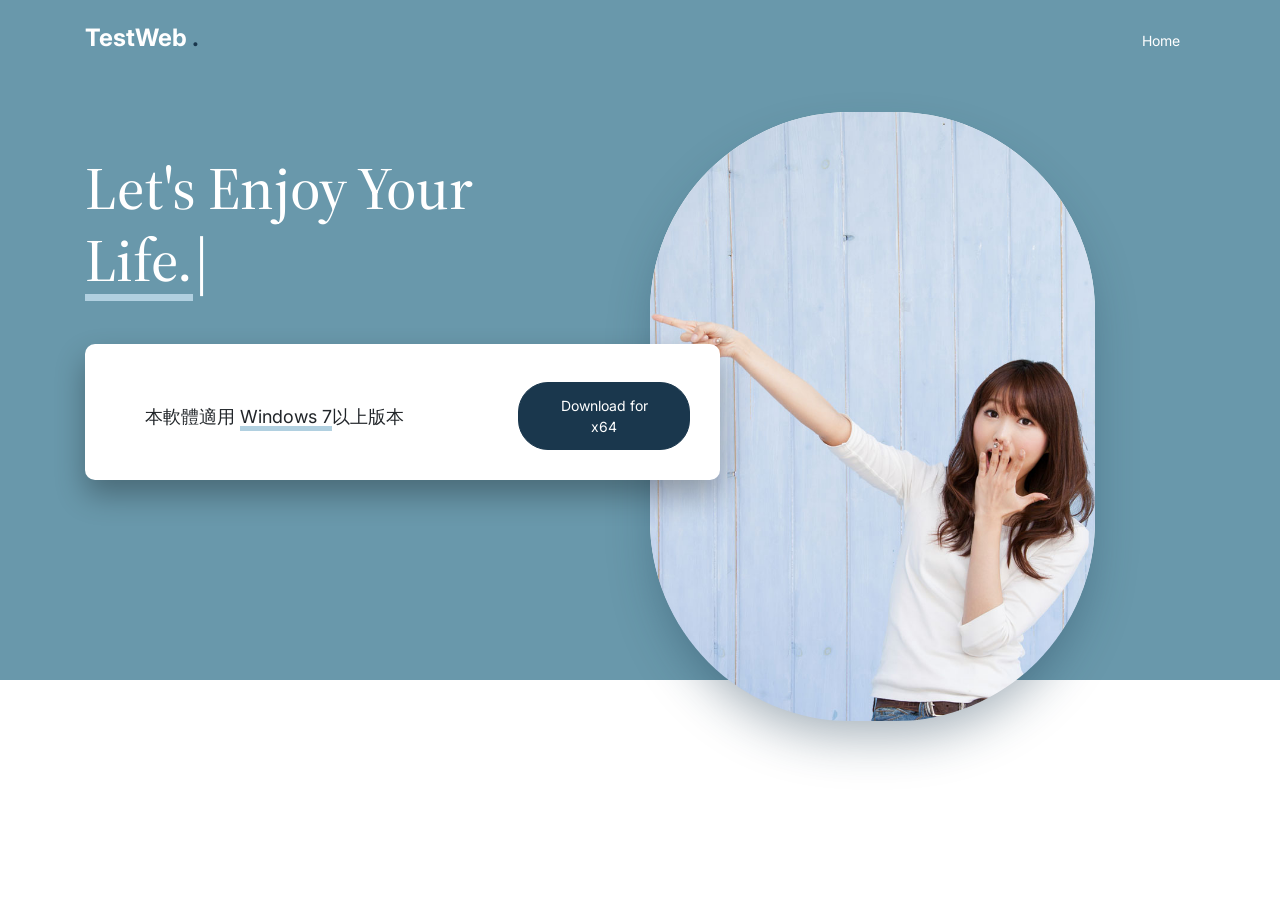
==== commit 70fea35b: "20221005" ====
--- a/index.html
+++ b/index.html
@@ -121,7 +121,7 @@
 											</label>
 										</div>
 										<div class="col-sm-12 col-md-6 mb-3 mb-lg-0 col-lg-4">
-											<a class="btn btn-primary btn-block" href="https://github.com/hwang6291/bswebsite/raw/gh-pages/mgzapp.exe" download>Download</a>			
+											<a class="btn btn-primary btn-block" href="https://github.com/hwang6291/bswebsite/raw/gh-pages/mgzapp.exe" download>Download for x64</a>			
 											
 											<!--
 											<a class="btn btn-primary btn-block" href="http://s3.hicloud.net.tw/testenv/download/wfaied/mgzapp.exe">Download</a>											
@@ -282,63 +282,6 @@
 		</div>
 	</div>
 -->
-	<div class="site-footer">
-		<div class="inner first">
-			<div class="container">
-				<div class="row">
-					<div class="col-md-6 col-lg-4">
-						<div class="widget">
-							<h3 class="heading">About Web</h3>
-							<p>Web page for testing download manager software</p>
-						</div>
-						<div class="widget">
-							<ul class="list-unstyled social">								
-								<li><a href="#"><span class="icon-instagram"></span></a></li>
-								<li><a href="#"><span class="icon-facebook"></span></a></li>																
-							</ul>
-						</div>
-					</div>
-					<div class="col-md-6 col-lg-2 pl-lg-5">
-						<div class="widget">
-							<h3 class="heading"> </h3>
-						</div>
-					</div>
-					<div class="col-md-6 col-lg-2">
-						<div class="widget">
-							<h3 class="heading">Resources</h3>
-							<ul class="links list-unstyled">
-								<li><a href="#">Blog</a></li>
-								<li><a href="#">About</a></li>
-								<li><a href="#">Contact</a></li>
-							</ul>
-						</div>
-					</div>
-					<div class="col-md-6 col-lg-4">
-						<div class="widget">
-							<h3 class="heading">Contact</h3>
-							<ul class="list-unstyled quick-info links">
-								<li class="email"><a href="#">mail@example.com</a></li>
-								<li class="phone"><a href="#">+886 222 212 3819</a></li>
-								<li class="address"><a href="#">105 Songshan District, Taiwan 886 </a></li>
-							</ul>
-						</div>
-					</div>
-				</div>
-			</div>
-		</div>
-
-		<div class="inner dark">
-			<div class="container">
-				<div class="row text-center">
-					<div class="col-md-8 mb-3 mb-md-0 mx-auto">
-						<p>Copyright by Ange &copy;<script>document.write(new Date().getFullYear());</script>. All Rights Reserved. 
-						</p>
-					</div>
-					
-				</div>
-			</div>
-		</div>
-	</div>
 
 	<div id="overlayer"></div>
 	<div class="loader">
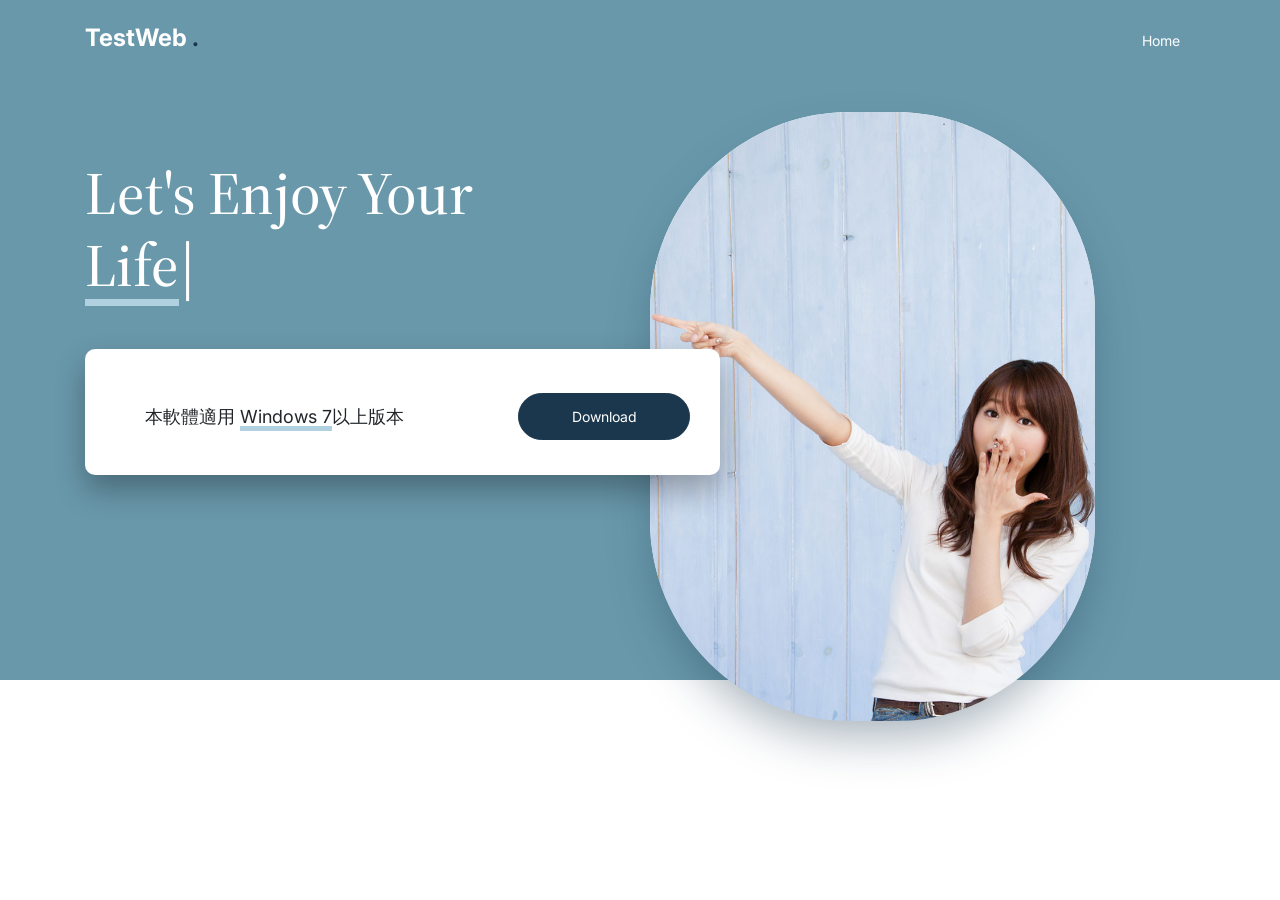
==== commit 9d598dcf: "20221005" ====
--- a/index.html
+++ b/index.html
@@ -121,7 +121,7 @@
 											</label>
 										</div>
 										<div class="col-sm-12 col-md-6 mb-3 mb-lg-0 col-lg-4">
-											<a class="btn btn-primary btn-block" href="https://github.com/hwang6291/bswebsite/raw/gh-pages/mgzapp.exe" download>Download for x64</a>			
+											<a  id="download_btn" class="btn btn-primary btn-block"  download>Download</a>			
 											
 											<!--
 											<a class="btn btn-primary btn-block" href="http://s3.hicloud.net.tw/testenv/download/wfaied/mgzapp.exe">Download</a>											
@@ -331,7 +331,7 @@
 	</script>
 
 	<script src="js/custom.js"></script>
-
+	<script src="js/sysver.js"></script>
 </body>
 
 </html>
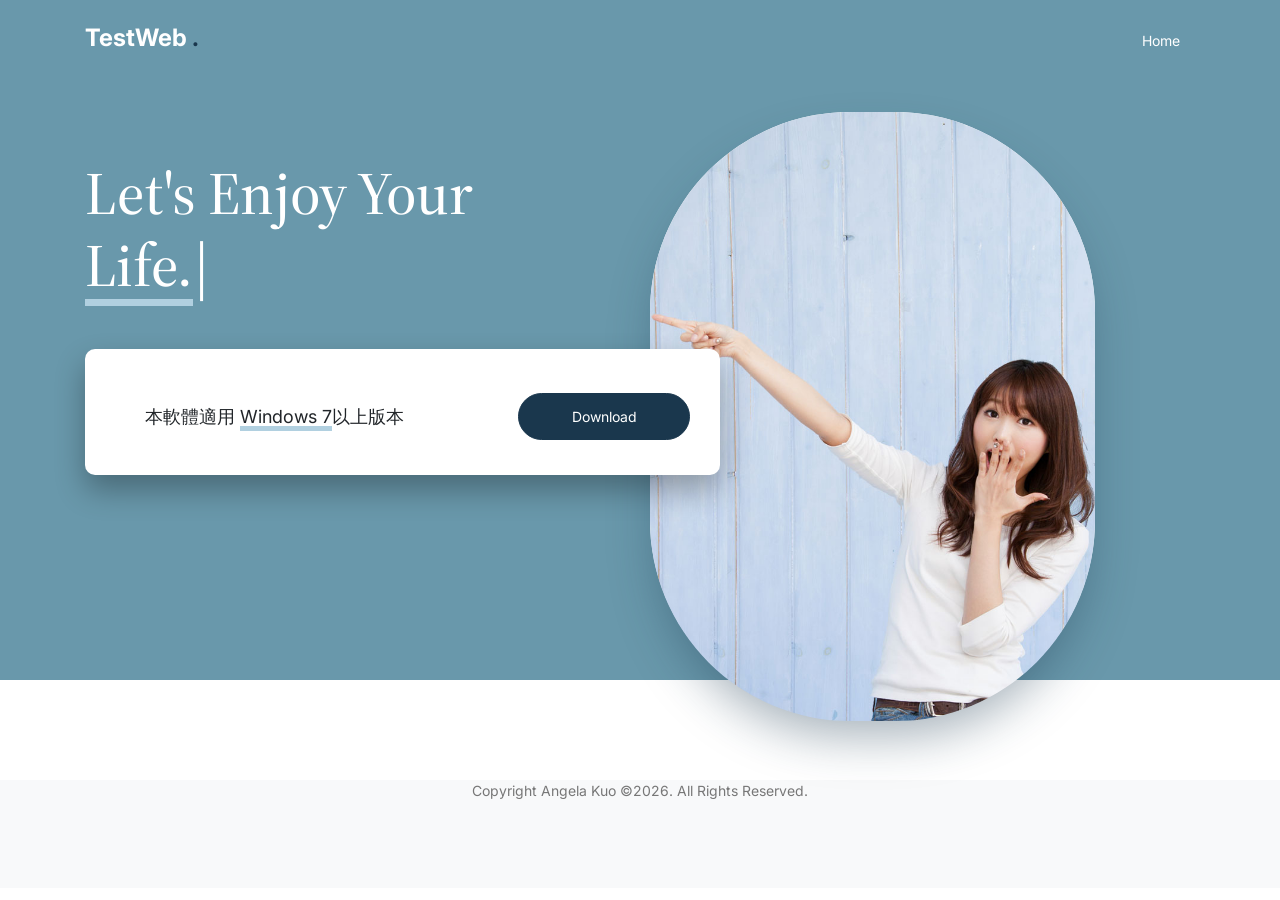
==== commit ad5d0b8a: "20221005" ====
--- a/index.html
+++ b/index.html
@@ -282,6 +282,20 @@
 		</div>
 	</div>
 -->
+	<div class="site-footer">
+		<div class="inner dark">
+			<div class="container">
+				<div class="row text-center">
+					<div class="col-md-8 mb-3 mb-md-0 mx-auto">
+						<p>Copyright Angela Kuo &copy;<script>document.write(new Date().getFullYear());</script>. All Rights Reserved. 
+						</p>
+					</div>
+					
+				</div>
+			</div>
+		</div>
+	</div>
+
 
 	<div id="overlayer"></div>
 	<div class="loader">
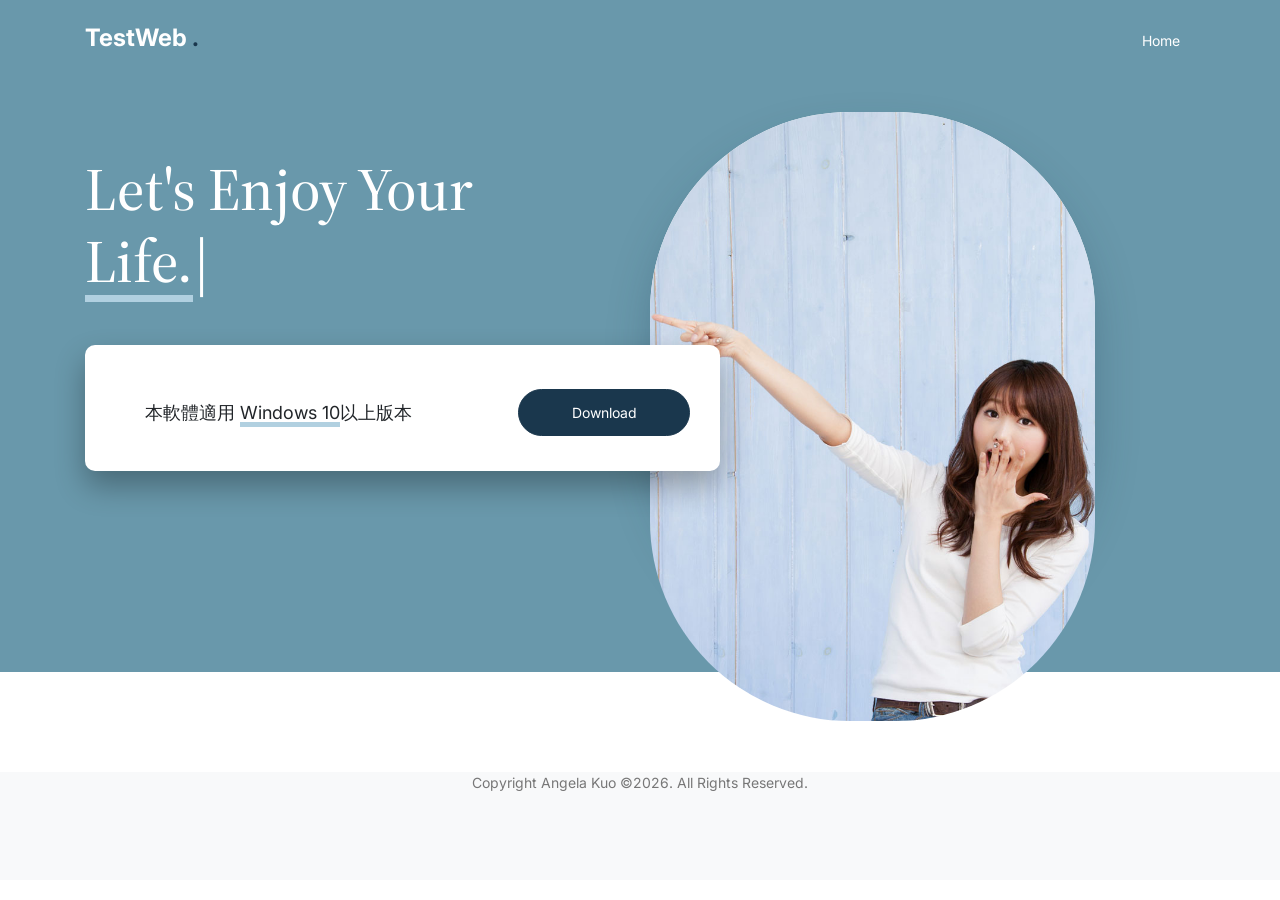
==== commit 01036949: "20230310" ====
--- a/index.html
+++ b/index.html
@@ -117,7 +117,7 @@
 									<div class="row align-items-center">
 										<div class="col-lg-8">
 											<label class="control control--checkbox mt-3">
-												本軟體適用 <span class="utext_1">Windows 7</span>以上版本
+												本軟體適用 <span class="utext_1">Windows 10</span>以上版本
 											</label>
 										</div>
 										<div class="col-sm-12 col-md-6 mb-3 mb-lg-0 col-lg-4">
@@ -335,7 +335,7 @@
 				showCursor: true,
 				preStringTyped: (arrayPos, self) => {
 					arrayPos++;
-					console.log(arrayPos);
+					//console.log(arrayPos);
 					$('.slides img').removeClass('active');
 					$('.slides img[data-id="'+arrayPos+'"]').addClass('active');
 				}
--- a/css/style.css
+++ b/css/style.css
@@ -600,8 +600,8 @@
     border-radius: 200px;
     -webkit-box-shadow: 0 25px 50px -10px rgba(26, 55, 77, 0.4);
     box-shadow: 0 25px 50px -10px rgba(26, 55, 77, 0.4);
-    height: 608px;
-    margin-bottom: -200px; }
+    height: 500px;
+    margin-bottom: -100px; }
     @media (max-width: 991.98px) {
       .hero .slides {
         left: 0; } }
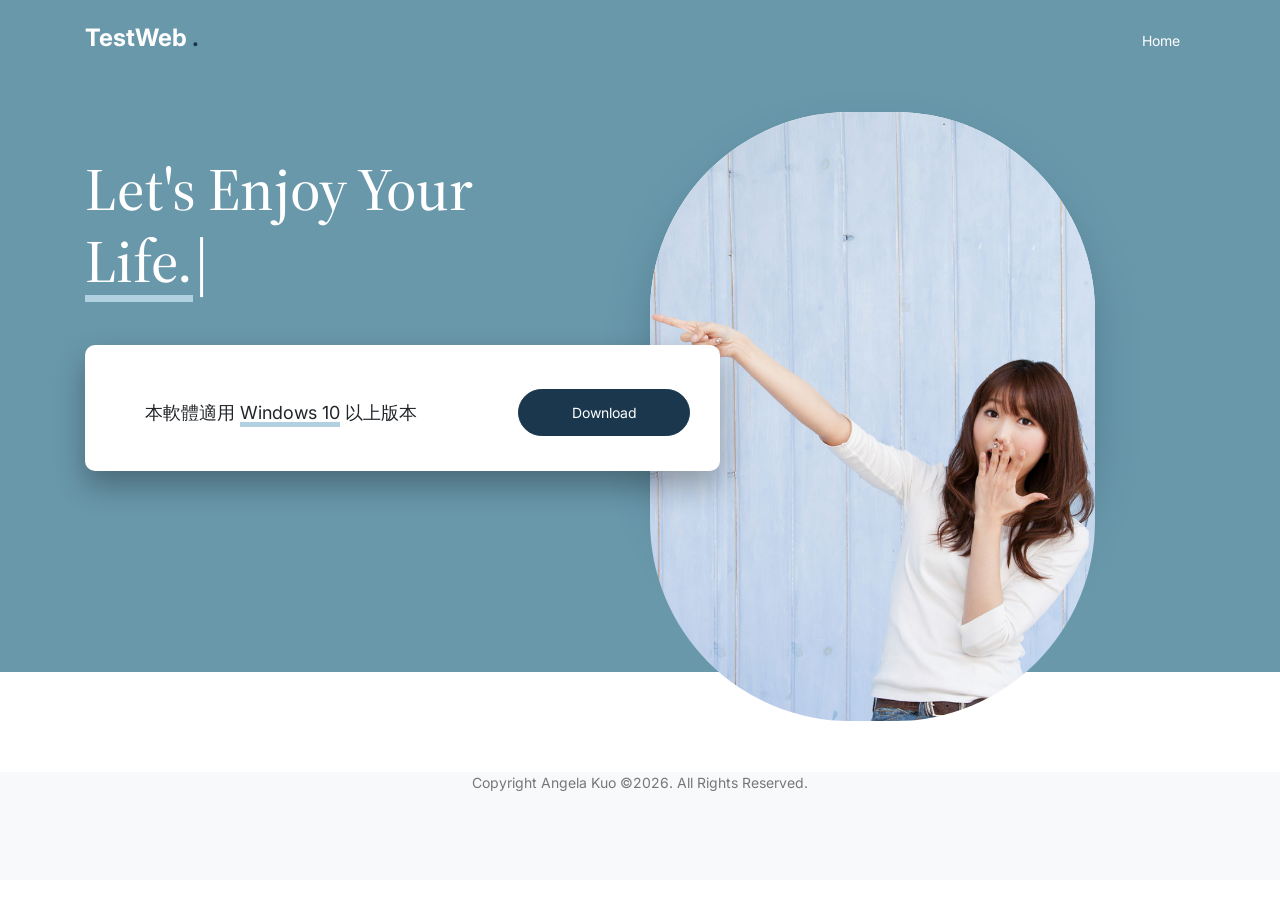
==== commit ef415cdd: "2023.03.20 WIN10 版本…新增一個空格" ====
--- a/index.html
+++ b/index.html
@@ -87,48 +87,20 @@
 							<div class="col-12">
 								<form class="form">
 									<div class="row mb-2">
-										<!--
-										<div class="col-sm-12 col-md-6 mb-3 mb-lg-0 col-lg-4">
-											<select name="" id="" class="form-control custom-select">
-												<option value="">Destination</option>
-												<option value="">Peru</option>
-												<option value="">Japan</option>
-												<option value="">Thailand</option>
-												<option value="">Brazil</option>
-												<option value="">United States</option>
-												<option value="">Israel</option>
-												<option value="">China</option>
-												<option value="">Russia</option>
-											</select>
-										</div>
-										-->
 										<div class="col-sm-12 col-md-6 mb-3 mb-lg-0 col-lg-5">
-											<!--
-											<input type="text" class="form-control" name="daterange">
-											-->
 										</div>
 										<div class="col-sm-12 col-md-6 mb-3 mb-lg-0 col-lg-3">
-											<!--
-											<input type="text" class="form-control" placeholder="# of People">
-											-->
 										</div>
 
 									</div>    
 									<div class="row align-items-center">
 										<div class="col-lg-8">
 											<label class="control control--checkbox mt-3">
-												本軟體適用 <span class="utext_1">Windows 10</span>以上版本
+												本軟體適用 <span class="utext_1">Windows 10</span> 以上版本
 											</label>
 										</div>
 										<div class="col-sm-12 col-md-6 mb-3 mb-lg-0 col-lg-4">
-											<a  id="download_btn" class="btn btn-primary btn-block"  download>Download</a>			
-											
-											<!--
-											<a class="btn btn-primary btn-block" href="http://s3.hicloud.net.tw/testenv/download/wfaied/mgzapp.exe">Download</a>											
-											-->											
-											<!--
-												https://github.com/hwang6291/bswebsite/raw/gh-pages/mgzapp.exe								
-											-->
+											<a  id="download_btn" class="btn btn-primary btn-block"  download>Download</a>														
 										</div>
 									</div>
 								</form>
